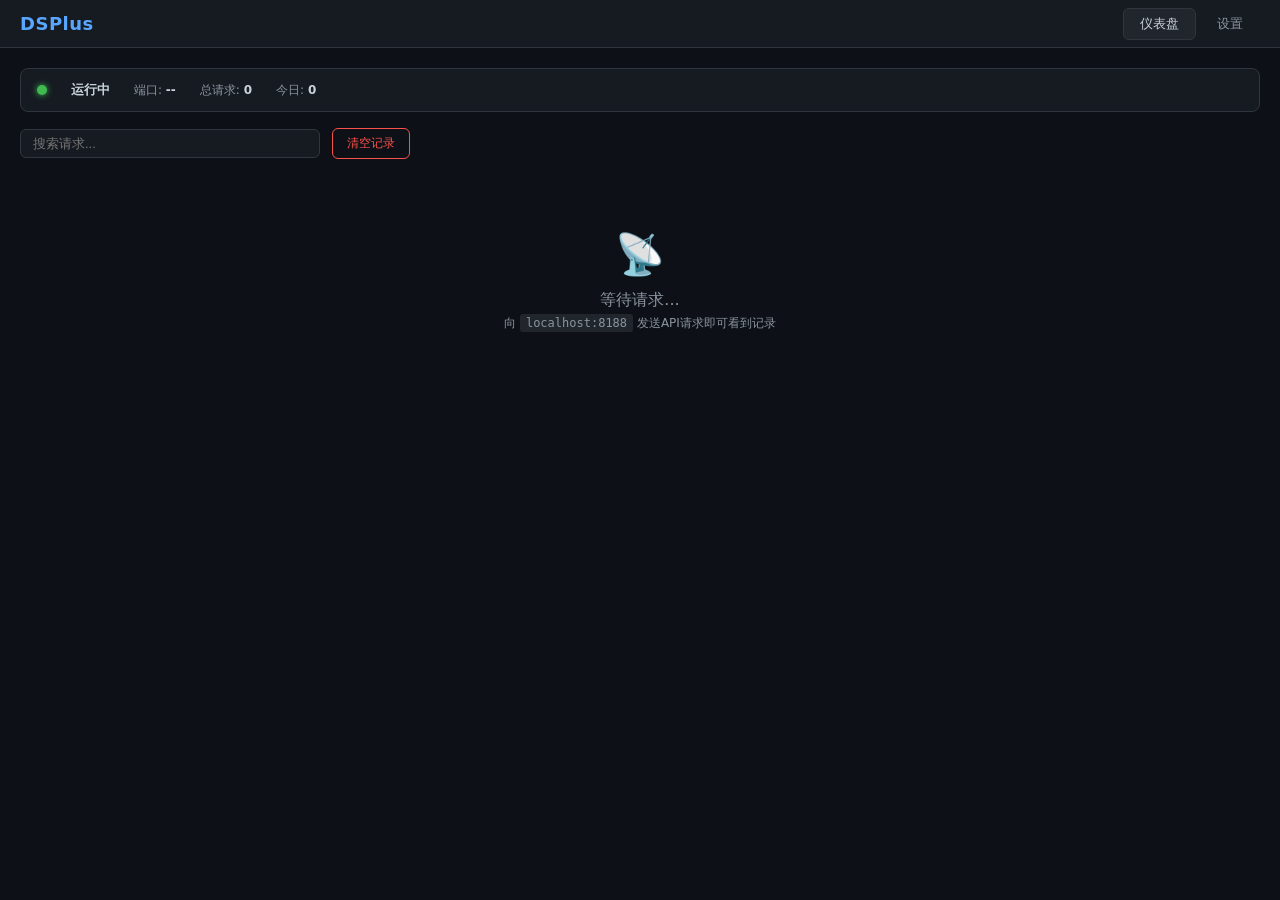
==== web/index.html @ 64128a4c "0.1" ====
<!DOCTYPE html>
<html lang="zh-CN">
<head>
<meta charset="UTF-8">
<meta name="viewport" content="width=device-width, initial-scale=1.0">
<title>DSPlus - DeepSeek V4 Proxy</title>
<style>
*, *::before, *::after { box-sizing: border-box; margin: 0; padding: 0; }
:root {
  --bg: #0d1117; --bg2: #161b22; --bg3: #21262d; --border: #30363d;
  --text: #c9d1d9; --text2: #8b949e; --green: #3fb950; --red: #f85149;
  --blue: #58a6ff; --yellow: #d2991d; --purple: #a371f7; --orange: #db6d28;
}
body { font-family: 'Segoe UI', system-ui, -apple-system, sans-serif; background: var(--bg); color: var(--text); height: 100vh; display: flex; flex-direction: column; overflow: hidden; }
header { background: var(--bg2); border-bottom: 1px solid var(--border); padding: 0 20px; height: 48px; display: flex; align-items: center; justify-content: space-between; flex-shrink: 0; }
header h1 { font-size: 18px; font-weight: 600; color: var(--blue); letter-spacing: 0.5px; }
nav { display: flex; gap: 4px; }
nav button { background: none; border: 1px solid transparent; color: var(--text2); padding: 6px 16px; border-radius: 6px; cursor: pointer; font-size: 13px; transition: all 0.15s; }
nav button:hover { color: var(--text); background: var(--bg3); }
nav button.active { color: var(--text); background: var(--bg3); border-color: var(--border); }
main { flex: 1; overflow: auto; }
.page { display: none; padding: 20px; }
.page.active { display: block; }

.status-bar { display: flex; gap: 24px; align-items: center; padding: 12px 16px; background: var(--bg2); border: 1px solid var(--border); border-radius: 8px; margin-bottom: 16px; flex-wrap: wrap; }
.status-indicator { width: 10px; height: 10px; border-radius: 50%; background: var(--green); box-shadow: 0 0 6px var(--green); flex-shrink: 0; }
.status-indicator.off { background: var(--red); box-shadow: 0 0 6px var(--red); }
.status-text { font-weight: 600; font-size: 13px; }
.stat { color: var(--text2); font-size: 12px; }
.stat span { color: var(--text); font-weight: 600; }

.toolbar { display: flex; gap: 12px; align-items: center; margin-bottom: 12px; }
.toolbar input { flex: 1; max-width: 300px; padding: 6px 12px; background: var(--bg2); border: 1px solid var(--border); border-radius: 6px; color: var(--text); font-size: 13px; outline: none; }
.toolbar input:focus { border-color: var(--blue); }
.toolbar button { padding: 6px 14px; background: var(--bg3); border: 1px solid var(--border); border-radius: 6px; color: var(--text); cursor: pointer; font-size: 12px; }
.toolbar button:hover { background: var(--border); }
.toolbar button.danger { color: var(--red); border-color: var(--red); background: transparent; }
.toolbar button.danger:hover { background: rgba(248,81,73,0.1); }

.log-table { width: 100%; border-collapse: collapse; font-size: 12px; background: var(--bg2); border: 1px solid var(--border); border-radius: 8px; overflow: hidden; }
.log-table th { text-align: left; padding: 10px 12px; background: var(--bg3); color: var(--text2); font-weight: 500; font-size: 11px; text-transform: uppercase; letter-spacing: 0.5px; border-bottom: 1px solid var(--border); position: sticky; top: 0; }
.log-table td { padding: 8px 12px; border-bottom: 1px solid var(--border); }
.log-table tbody tr { cursor: pointer; transition: background 0.1s; }
.log-table tbody tr:hover { background: var(--bg3); }
.log-table tbody tr.expanded { background: var(--bg3); }

.badge { display: inline-block; padding: 2px 8px; border-radius: 10px; font-size: 11px; font-weight: 500; }
.badge-yes { background: rgba(63,185,80,0.15); color: var(--green); }
.badge-no { background: rgba(139,148,158,0.15); color: var(--text2); }
.badge-openai { background: rgba(88,166,255,0.15); color: var(--blue); }
.badge-anthropic { background: rgba(163,113,247,0.15); color: var(--purple); }
.badge-unknown { background: rgba(139,148,158,0.15); color: var(--text2); }
.status-200 { color: var(--green); }
.status-400, .status-500, .status-502 { color: var(--red); }
.latency { font-variant-numeric: tabular-nums; color: var(--yellow); }

.detail-panel { margin-top: 12px; background: var(--bg2); border: 1px solid var(--border); border-radius: 8px; overflow: hidden; display: none; }
.detail-panel.visible { display: block; }
.detail-header { padding: 10px 16px; background: var(--bg3); display: flex; justify-content: space-between; align-items: center; border-bottom: 1px solid var(--border); }
.detail-header span { font-size: 13px; font-weight: 600; }
.detail-header button { background: none; border: none; color: var(--text2); cursor: pointer; font-size: 16px; padding: 0 4px; }
.detail-section { padding: 12px 16px; border-bottom: 1px solid var(--border); position: relative; }
.detail-section:last-child { border-bottom: none; }
.detail-section .copy-btn { position: absolute; top: 10px; right: 14px; padding: 3px 10px; background: var(--bg3); border: 1px solid var(--border); border-radius: 4px; color: var(--text2); cursor: pointer; font-size: 11px; transition: all 0.15s; }
.detail-section .copy-btn:hover { color: var(--text); border-color: var(--blue); }
.detail-section .copy-btn.copied { color: var(--green); border-color: var(--green); }
.detail-label { font-size: 11px; color: var(--text2); text-transform: uppercase; letter-spacing: 0.5px; margin-bottom: 6px; cursor: pointer; user-select: none; }
.detail-label:hover { color: var(--text); }
.detail-label .arrow { display: inline-block; margin-right: 4px; transition: transform 0.15s; font-size: 10px; }
.detail-label .arrow.collapsed { transform: rotate(-90deg); }
.detail-section.collapsed .detail-content { display: none; }
.detail-section.collapsed .copy-btn { display: none; }
.detail-section.collapsed .detail-label { margin-bottom: 0; }
.detail-content { background: var(--bg); border: 1px solid var(--border); border-radius: 6px; padding: 12px; font-family: 'Cascadia Code', 'Fira Code', 'Consolas', monospace; font-size: 12px; line-height: 1.5; white-space: pre-wrap; word-break: break-all; overflow: auto; color: var(--text); }

.empty-state { text-align: center; padding: 60px 20px; color: var(--text2); }
.empty-state .icon { font-size: 40px; margin-bottom: 12px; }

.settings-form { max-width: 560px; }
.form-group { margin-bottom: 20px; }
.form-group label { display: block; font-size: 13px; font-weight: 500; margin-bottom: 6px; color: var(--text); }
.form-group input[type="text"], .form-group input[type="number"] { width: 100%; padding: 8px 12px; background: var(--bg2); border: 1px solid var(--border); border-radius: 6px; color: var(--text); font-size: 13px; outline: none; }
.form-group input:focus { border-color: var(--blue); }
.form-group .hint { font-size: 11px; color: var(--text2); margin-top: 4px; }
.form-group input[type="password"] { width: 100%; padding: 8px 12px; background: var(--bg2); border: 1px solid var(--border); border-radius: 6px; color: var(--text); font-size: 13px; outline: none; }
.form-group select { width: 100%; padding: 8px 12px; background: var(--bg2); border: 1px solid var(--border); border-radius: 6px; color: var(--text); font-size: 13px; outline: none; cursor: pointer; }
.form-group select:focus { border-color: var(--blue); }
.toggle-row { display: flex; justify-content: space-between; align-items: center; padding: 12px 0; border-bottom: 1px solid var(--border); }
.toggle-row:last-child { border-bottom: none; }
.toggle-label { font-size: 13px; }
.toggle-desc { font-size: 11px; color: var(--text2); margin-top: 2px; }
.toggle { position: relative; width: 44px; height: 24px; flex-shrink: 0; }
.toggle input { display: none; }
.toggle .slider { position: absolute; inset: 0; background: var(--border); border-radius: 12px; cursor: pointer; transition: background 0.2s; }
.toggle .slider::before { content: ''; position: absolute; width: 18px; height: 18px; left: 3px; top: 3px; background: white; border-radius: 50%; transition: transform 0.2s; }
.toggle input:checked + .slider { background: var(--green); }
.toggle input:checked + .slider::before { transform: translateX(20px); }
.btn-primary { padding: 8px 20px; background: var(--green); color: #000; border: none; border-radius: 6px; font-size: 13px; font-weight: 600; cursor: pointer; }
.btn-primary:hover { opacity: 0.9; }
.btn-secondary { padding: 8px 20px; background: var(--bg3); color: var(--text); border: 1px solid var(--border); border-radius: 6px; font-size: 13px; cursor: pointer; margin-left: 8px; }
.btn-secondary:hover { background: var(--border); }
.toast { position: fixed; bottom: 20px; right: 20px; padding: 10px 20px; background: var(--green); color: #000; border-radius: 8px; font-size: 13px; font-weight: 500; opacity: 0; transform: translateY(10px); transition: all 0.3s; pointer-events: none; z-index: 100; }
.toast.show { opacity: 1; transform: translateY(0); }
.toast.error { background: var(--red); color: #fff; }

.tokens-col { text-align: right; font-variant-numeric: tabular-nums; }
.tokens-new { color: var(--blue); }
.tokens-low { color: var(--text2); }
.tokens-mid { color: var(--yellow); }
.tokens-high { color: var(--green); }
.tooltip-wrap { position: relative; cursor: help; }
.tooltip-wrap .tt { visibility: hidden; opacity: 0; position: absolute; bottom: calc(100% + 4px); left: 50%; transform: translateX(-50%); background: var(--bg3); color: var(--text); padding: 6px 10px; border-radius: 6px; font-size: 11px; white-space: nowrap; z-index: 10; pointer-events: none; border: 1px solid var(--border); transition: opacity 0.15s; max-width: 320px; overflow: hidden; text-overflow: ellipsis; }
.tooltip-wrap:hover .tt { visibility: visible; opacity: 1; }
</style>
</head>
<body>

<header>
  <h1>DSPlus</h1>
  <nav>
    <button class="active" data-page="dashboard">仪表盘</button>
    <button data-page="settings">设置</button>
  </nav>
</header>

<main>
  <section id="dashboard" class="page active">
    <div class="status-bar" id="statusBar">
      <div class="status-indicator" id="statusDot"></div>
      <span class="status-text" id="statusText">运行中</span>
      <span class="stat">端口: <span id="statPort">--</span></span>
      <span class="stat">总请求: <span id="statTotal">0</span></span>
      <span class="stat">今日: <span id="statToday">0</span></span>
    </div>

    <div class="toolbar">
      <input type="text" id="searchInput" placeholder="搜索请求...">
      <button id="btnClear" class="danger">清空记录</button>
    </div>

    <div id="logContainer">
      <div class="empty-state" id="emptyState">
        <div class="icon">📡</div>
        <p>等待请求...</p>
        <p style="font-size:12px;margin-top:4px">向 <code style="background:var(--bg3);padding:2px 6px;border-radius:3px">localhost:<span id="emptyPort">8188</span></code> 发送API请求即可看到记录</p>
      </div>
      <table class="log-table" id="logTable" style="display:none">
        <thead>
          <tr>
            <th style="width:75px">时间</th>
            <th style="width:65px">格式</th>
            <th style="width:50px">重组</th>
            <th style="width:45px">状态</th>
            <th style="width:58px">延迟</th>
            <th style="width:55px">Tokens</th>
            <th style="width:48px">缓存</th>
            <th>端点</th>
          </tr>
        </thead>
        <tbody id="logBody"></tbody>
      </table>
    </div>

    <div class="detail-panel" id="detailPanel">
      <div class="detail-header">
        <span>请求详情 #<span id="detailId">--</span></span>
        <button onclick="closeDetail()">✕</button>
      </div>
      <div id="detailContent"></div>
    </div>
  </section>

  <section id="settings" class="page">
    <div class="settings-form">
      <div class="form-group">
        <label>DeepSeek API Key</label>
        <input type="password" id="cfgAPIKey" placeholder="sk-...">
        <div class="hint">API Key 仅存储在本地 config.json 中</div>
      </div>
      <div class="form-group">
        <label>监听端口</label>
        <input type="number" id="cfgPort" min="1" max="65535" value="8188">
        <div class="hint">修改端口后需要重启服务生效</div>
      </div>
      <div class="form-group">
        <label>OpenAI 上游地址</label>
        <input type="text" id="cfgOpenAIUpstream" value="https://api.deepseek.com">
      </div>
      <div class="form-group">
        <label>Anthropic 上游地址</label>
        <input type="text" id="cfgAnthropicUpstream" value="https://api.deepseek.com/anthropic">
      </div>

      <div class="form-group">
        <label>思考模式</label>
        <select id="cfgThinkingMode">
          <option value="">不设置（由客户端决定）</option>
          <option value="disabled">强制关闭思考</option>
          <option value="enabled">强制启动思考</option>
        </select>
        <div class="hint">选择后强制覆盖请求中的 thinking 参数</div>
      </div>
      <div class="form-group" id="effortGroup" style="display:none">
        <label>思考强度</label>
        <select id="cfgReasoningEffort">
          <option value="high">high（标准推理）</option>
          <option value="max">max（最强推理）</option>
        </select>
        <div class="hint">仅在"强制启动思考"时生效</div>
      </div>

      <div class="form-group">
        <label>System Prompt 拼接位置</label>
        <select id="cfgPlacement">
          <option value="first">第一条用户消息后</option>
          <option value="last">最后一条用户消息后</option>
          <option value="none">不修改（保留原样）</option>
        </select>
        <div class="hint">多轮对话时，选择"最后一条"会将 system prompt 跟随最新消息（但会破坏缓存命中）</div>
      </div>

      <div class="form-group">
        <label>额外 Prompt 注入（最高准则）</label>
        <select id="cfgExtraPlacement">
          <option value="none">不添加</option>
          <option value="first">注入到第一条用户消息后</option>
          <option value="last">注入到最后一条用户消息后</option>
        </select>
        <div class="hint">选择注入位置后，下方文本框内填写具体指令内容</div>
      </div>

      <div class="form-group" id="extraPromptGroup" style="display:none">
        <textarea id="cfgExtraPrompt" rows="6" style="width:100%;padding:8px 12px;background:var(--bg2);border:1px solid var(--border);border-radius:6px;color:var(--text);font-size:13px;outline:none;resize:vertical;font-family:inherit" placeholder="此处填写额外的最高优先级指令...&#10;将拼接到 System Prompt 之后，作为最高准则执行"></textarea>
      </div>

      <div class="toggle-row">
        <div>
          <div class="toggle-label">详细记录</div>
          <div class="toggle-desc">完整记录请求/响应内容（可能包含敏感数据）</div>
        </div>
        <label class="toggle">
          <input type="checkbox" id="cfgVerbose">
          <span class="slider"></span>
        </label>
      </div>
      <div class="toggle-row">
        <div>
          <div class="toggle-label">启动时打开GUI</div>
        </div>
        <label class="toggle">
          <input type="checkbox" id="cfgAutoGUI" checked>
          <span class="slider"></span>
        </label>
      </div>

      <div style="margin-top:24px">
        <button class="btn-primary" onclick="saveSettings()">保存配置</button>
        <button class="btn-secondary" onclick="resetSettings()">恢复默认</button>
      </div>
    </div>
  </section>
</main>

<div class="toast" id="toast"></div>

<script>
let currentDetailId = null;
let ws = null;
let logs = [];

function $(id) { return document.getElementById(id); }

function init() {
  document.querySelectorAll('nav button').forEach(btn => {
    btn.addEventListener('click', () => {
      document.querySelectorAll('nav button').forEach(b => b.classList.remove('active'));
      btn.classList.add('active');
      document.querySelectorAll('.page').forEach(p => p.classList.remove('active'));
      const pageId = btn.dataset.page;
      $(pageId).classList.add('active');
      if (pageId === 'settings') loadSettings();
    });
  });

  $('btnClear').addEventListener('click', clearLogs);
  $('searchInput').addEventListener('input', renderLogs);
  $('cfgThinkingMode').addEventListener('change', () => {
    $('effortGroup').style.display = $('cfgThinkingMode').value === 'enabled' ? '' : 'none';
  });
  $('cfgExtraPlacement').addEventListener('change', () => {
    $('extraPromptGroup').style.display = $('cfgExtraPlacement').value === 'none' ? 'none' : '';
  });
  connectWS();
  loadStatus();
}

async function loadStatus() {
  try {
    const r = await fetch('/api/status');
    const s = await r.json();
    $('statPort').textContent = s.port;
    $('statTotal').textContent = s.total;
    $('statToday').textContent = s.today;
    $('emptyPort').textContent = s.port;
  } catch(e) {}
}

async function loadLogs() {
  try {
    const r = await fetch('/api/logs?limit=200');
    const data = await r.json();
    logs = data.entries || [];
    renderLogs();
    $('statTotal').textContent = data.total;
    loadStatus();
  } catch(e) {}
}

function renderLogs() {
  const query = $('searchInput').value.toLowerCase();
  const filtered = logs.filter(e => {
    if (!query) return true;
    return (e.path||'').toLowerCase().includes(query) ||
           (e.format||'').toLowerCase().includes(query) ||
           String(e.status_code).includes(query);
  });

  const body = $('logBody');
  body.innerHTML = '';

  if (filtered.length === 0) {
    if (logs.length === 0) {
      $('logTable').style.display = 'none';
      $('emptyState').style.display = '';
    } else {
      $('logTable').style.display = '';
      $('emptyState').style.display = 'none';
      body.innerHTML = '<tr><td colspan="8" style="text-align:center;color:var(--text2);padding:20px">无匹配记录</td></tr>';
    }
    return;
  }

  $('logTable').style.display = '';
  $('emptyState').style.display = 'none';

  filtered.forEach(e => {
    const time = new Date(e.time).toLocaleTimeString('zh-CN', {hour:'2-digit',minute:'2-digit',second:'2-digit'});
    const fmtBadge = e.format === 'anthropic' ? '<span class="badge badge-anthropic">anthropic</span>' :
                     e.format === 'openai' ? '<span class="badge badge-openai">OpenAI</span>' :
                     '<span class="badge badge-unknown">' + (e.format||'?') + '</span>';
    const tfBadge = e.transformed ? '<span class="badge badge-yes">是</span>' : '<span class="badge badge-no">否</span>';
    const scClass = e.status_code >= 400 ? 'status-400' : e.status_code >= 200 && e.status_code < 300 ? 'status-200' : '';
    const latencyStr = e.latency_ms >= 1000 ? (e.latency_ms/1000).toFixed(1)+'s' : e.latency_ms+'ms';

    let tokensHtml = '<td class="tokens-col" style="color:var(--text2)">--</td>';
    let cacheHtml = '<td class="tokens-col" style="color:var(--text2)">--</td>';

    if (e.token_usage && e.token_usage.total > 0) {
      const u = e.token_usage;
      const tips = `输入: ${u.prompt} | 输出: ${u.completion} | 命中: ${u.cache_hit} | 未命中: ${u.cache_miss}`;
      tokensHtml = `<td class="tokens-col"><span class="tooltip-wrap">${u.total}<span class="tt">${tips}</span></span></td>`;

      const promptTotal = u.cache_hit + u.cache_miss;
      if (u.cache_hit === 0 && promptTotal > 0) {
        cacheHtml = `<td class="tokens-col"><span class="tokens-new tooltip-wrap">new<span class="tt">无缓存命中（全新上下文）</span></span></td>`;
      } else if (promptTotal > 0) {
        const pct = u.cache_hit / promptTotal * 100;
        const cls = pct >= 75 ? 'tokens-high' : pct >= 35 ? 'tokens-mid' : 'tokens-low';
        cacheHtml = `<td class="tokens-col"><span class="tooltip-wrap ${cls}">${pct.toFixed(0)}%<span class="tt">命中: ${u.cache_hit} | 未命中: ${u.cache_miss}</span></span></td>`;
      } else {
        cacheHtml = `<td class="tokens-col"><span class="tokens-new tooltip-wrap">new<span class="tt">无缓存（新的上下文）</span></span></td>`;
      }
    }

    const row = document.createElement('tr');
    row.innerHTML = `
      <td>${time}</td>
      <td>${fmtBadge}</td>
      <td>${tfBadge}</td>
      <td class="${scClass}">${e.status_code}</td>
      <td class="latency">${latencyStr}</td>
      ${tokensHtml}
      ${cacheHtml}
      <td style="color:var(--text2)">${e.method||'POST'} ${e.path||''}</td>
    `;
    row.addEventListener('click', () => showDetail(e.id));
    if (e.id === currentDetailId) row.classList.add('expanded');
    body.appendChild(row);
  });
}

async function showDetail(id) {
  currentDetailId = id;
  renderLogs();

  try {
    const r = await fetch('/api/logs/' + id);
    const e = await r.json();

    $('detailId').textContent = id;
    const panel = $('detailPanel');
    const content = $('detailContent');
    content.innerHTML = '';

    const time = new Date(e.time).toLocaleString('zh-CN');
    let info = `
      时间: ${time}
      格式: ${e.format}
      方法: ${e.method} ${e.path}
      状态码: ${e.status_code}
      延迟: ${e.latency_ms}ms
      是否重组: ${e.transformed ? '是' : '否'}
      包含System Prompt: ${e.has_system_prompt ? '是' : '否'}`;
    addDetailSection(content, '基本信息', info.trim());

    if (e.response_headers && Object.keys(e.response_headers).length > 0) {
      const hdrText = Object.entries(e.response_headers).map(([k,v]) => `${k}: ${v}`).join('\n');
      addDetailSection(content, '响应头', hdrText);
    }

    if (e.original_body) {
      addDetailSection(content, '原始请求体', tryPretty(e.original_body));
    }
    if (e.transformed_body) {
      addDetailSection(content, '重组后请求体', tryPretty(e.transformed_body));
    }
    if (e.response_body) {
      addDetailSection(content, 'API响应体', tryPretty(e.response_body));
    }

    if (!e.original_body && !e.transformed_body && !e.response_body) {
      addDetailSection(content, '提示', '开启"详细记录"模式以查看完整请求/响应内容。');
    }

    panel.classList.add('visible');
    panel.scrollIntoView({behavior: 'smooth'});
  } catch(err) {
    console.error(err);
  }
}

function addDetailSection(container, label, body) {
  const div = document.createElement('div');
  div.className = 'detail-section';
  const id = 'detail-' + Date.now() + '-' + Math.random().toString(36).slice(2,6);
  div.innerHTML =
    '<div class="detail-label" onclick="this.parentElement.classList.toggle(\'collapsed\');this.querySelector(\'.arrow\').classList.toggle(\'collapsed\')">' +
    '<span class="arrow">&#9662;</span>' + label +
    '</div>' +
    '<button class="copy-btn" onclick="copySection(\'' + id + '\')">复制</button>' +
    '<div class="detail-content" id="' + id + '">' + escapeHtml(body) + '</div>';
  container.appendChild(div);
}

function copySection(id) {
  const el = document.getElementById(id);
  if (!el) return;
  const btn = el.parentElement.querySelector('.copy-btn');
  navigator.clipboard.writeText(el.textContent).then(() => {
    btn.textContent = '已复制';
    btn.classList.add('copied');
    setTimeout(() => {
      btn.textContent = '复制';
      btn.classList.remove('copied');
    }, 1500);
  }).catch(() => {
    btn.textContent = '失败';
    setTimeout(() => { btn.textContent = '复制'; }, 1500);
  });
}

function tryPretty(str) {
  try {
    return JSON.stringify(JSON.parse(str), null, 2);
  } catch(e) {
    return str;
  }
}

function closeDetail() {
  currentDetailId = null;
  $('detailPanel').classList.remove('visible');
  renderLogs();
}

function escapeHtml(s) {
  return s.replace(/&/g,'&amp;').replace(/</g,'&lt;').replace(/>/g,'&gt;');
}

function connectWS() {
  const proto = location.protocol === 'https:' ? 'wss:' : 'ws:';
  ws = new WebSocket(proto + '//' + location.host + '/ws');

  ws.onmessage = (e) => {
    try {
      const entry = JSON.parse(e.data);
      const idx = logs.findIndex(l => l.id === entry.id);
      if (idx >= 0) {
        logs[idx] = entry;
      } else {
        logs.unshift(entry);
      }
      if (logs.length > 200) logs.length = 200;
      renderLogs();
      loadStatus();

      if (entry.id === currentDetailId) {
        showDetail(entry.id);
      }
    } catch(ex) {}
  };

  ws.onclose = () => setTimeout(connectWS, 2000);
  ws.onerror = () => ws.close();
}

async function clearLogs() {
  try {
    await fetch('/api/logs', { method: 'DELETE' });
  } catch(e) {}
  logs = [];
  closeDetail();
  renderLogs();
  loadStatus();
}

async function loadSettings() {
  try {
    const r = await fetch('/api/config');
    const cfg = await r.json();
    $('cfgAPIKey').value = cfg.api_key || '';
    $('cfgPort').value = cfg.port || 8188;
    $('cfgOpenAIUpstream').value = cfg.openai_upstream || 'https://api.deepseek.com';
    $('cfgAnthropicUpstream').value = cfg.anthropic_upstream || 'https://api.deepseek.com/anthropic';
    $('cfgVerbose').checked = cfg.verbose_logging || false;
    $('cfgAutoGUI').checked = cfg.auto_open_gui !== false;
    $('cfgThinkingMode').value = cfg.thinking_mode || '';
    $('cfgReasoningEffort').value = cfg.reasoning_effort || 'high';
    $('cfgPlacement').value = cfg.system_prompt_placement || 'first';
    $('cfgExtraPlacement').value = cfg.extra_prompt_placement || 'none';
    $('cfgExtraPrompt').value = cfg.extra_prompt || '';
    $('extraPromptGroup').style.display = (cfg.extra_prompt_placement && cfg.extra_prompt_placement !== 'none') ? '' : 'none';
    $('effortGroup').style.display = cfg.thinking_mode === 'enabled' ? '' : 'none';
  } catch(e) {
    showToast('加载配置失败', true);
  }
}

async function saveSettings() {
  const payload = {
    api_key: $('cfgAPIKey').value,
    port: parseInt($('cfgPort').value) || 8188,
    openai_upstream: $('cfgOpenAIUpstream').value,
    anthropic_upstream: $('cfgAnthropicUpstream').value,
    verbose_logging: $('cfgVerbose').checked,
    auto_open_gui: $('cfgAutoGUI').checked,
    thinking_mode: $('cfgThinkingMode').value,
    reasoning_effort: $('cfgReasoningEffort').value,
    system_prompt_placement: $('cfgPlacement').value,
    extra_prompt_placement: $('cfgExtraPlacement').value,
    extra_prompt: $('cfgExtraPrompt').value,
  };

  try {
    const r = await fetch('/api/config', {
      method: 'POST',
      headers: {'Content-Type': 'application/json'},
      body: JSON.stringify(payload)
    });
    const resp = await r.json();
    if (resp.status === 'saved') {
      showToast('配置已保存');
    } else {
      showToast('配置未变更', true);
    }
  } catch(e) {
    showToast('保存失败', true);
  }
}

function resetSettings() {
  $('cfgAPIKey').value = '';
  $('cfgPort').value = 8188;
  $('cfgOpenAIUpstream').value = 'https://api.deepseek.com';
  $('cfgAnthropicUpstream').value = 'https://api.deepseek.com/anthropic';
  $('cfgVerbose').checked = false;
  $('cfgAutoGUI').checked = true;
  $('cfgThinkingMode').value = '';
  $('cfgReasoningEffort').value = 'high';
  $('cfgPlacement').value = 'first';
  $('cfgExtraPlacement').value = 'none';
  $('cfgExtraPrompt').value = '';
  $('effortGroup').style.display = 'none';
  $('extraPromptGroup').style.display = 'none';
}

function showToast(msg, isError) {
  const t = $('toast');
  t.textContent = msg;
  t.className = 'toast ' + (isError ? 'error' : '') + ' show';
  setTimeout(() => t.classList.remove('show'), 2500);
}

loadLogs();
setInterval(loadStatus, 5000);
init();
</script>
</body>
</html>
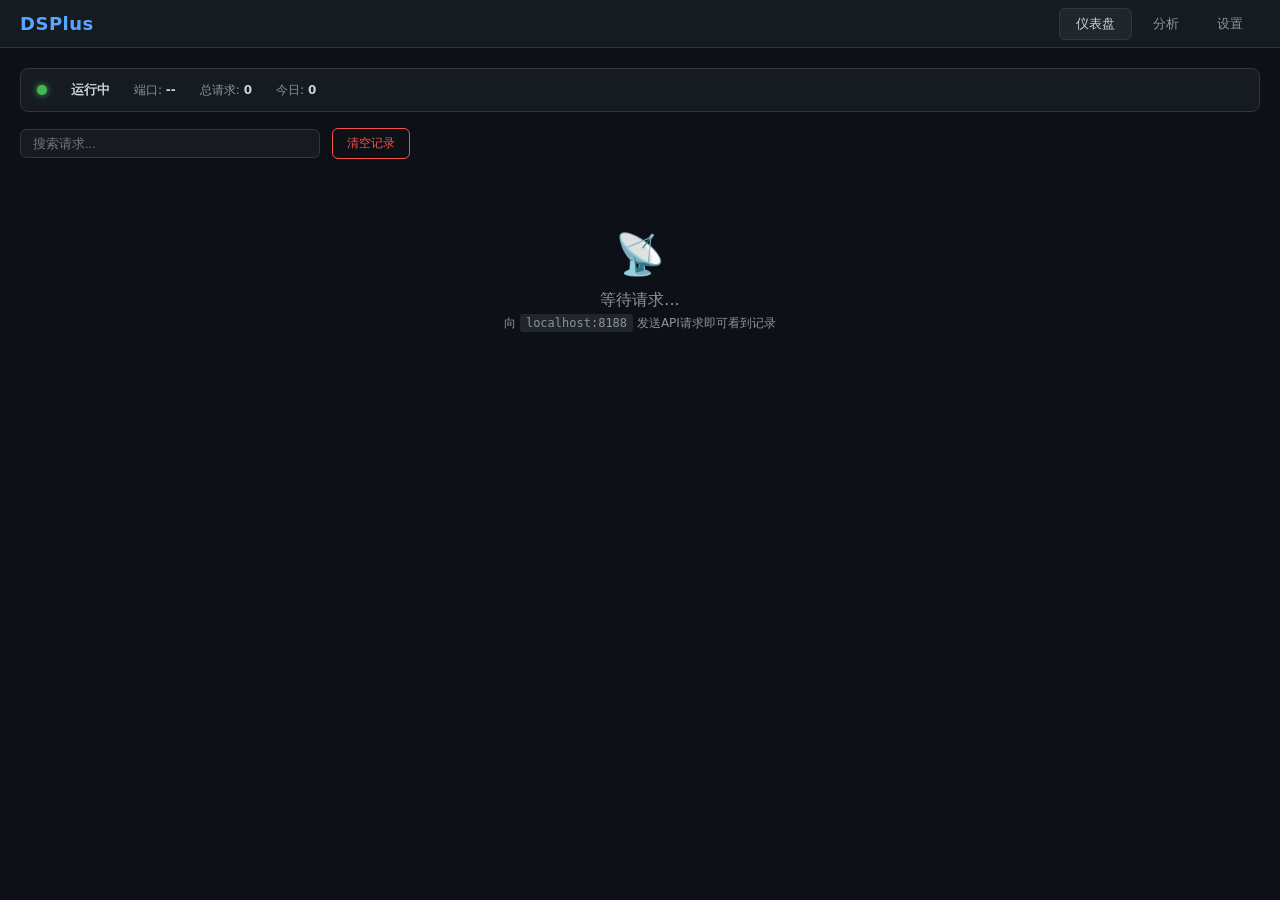
==== commit a64e2c38: "feat: add analysis service with history persistence, REST API endpoints, and web dashboard interface" ====
--- a/web/index.html
+++ b/web/index.html
@@ -6,6 +6,25 @@
 <title>DSPlus - DeepSeek V4 Proxy</title>
 <style>
 *, *::before, *::after { box-sizing: border-box; margin: 0; padding: 0; }
+/* 全局深色主题滚动条 */
+::-webkit-scrollbar {
+  width: 8px;
+  height: 8px;
+}
+::-webkit-scrollbar-track {
+  background: var(--bg);
+}
+::-webkit-scrollbar-thumb {
+  background: var(--bg3);
+  border-radius: 4px;
+}
+::-webkit-scrollbar-thumb:hover {
+  background: var(--border);
+}
+html {
+  scrollbar-color: var(--bg3) var(--bg);
+  scrollbar-width: thin;
+}
 :root {
   --bg: #0d1117; --bg2: #161b22; --bg3: #21262d; --border: #30363d;
   --text: #c9d1d9; --text2: #8b949e; --green: #3fb950; --red: #f85149;
@@ -50,6 +69,9 @@
 .badge-openai { background: rgba(88,166,255,0.15); color: var(--blue); }
 .badge-anthropic { background: rgba(163,113,247,0.15); color: var(--purple); }
 .badge-unknown { background: rgba(139,148,158,0.15); color: var(--text2); }
+.badge-antiloop-analyzer { background: rgba(219,109,40,0.18); color: var(--orange); }
+.badge-antiloop-retry { background: rgba(63,185,80,0.18); color: var(--green); }
+.badge-debug { background: rgba(219,109,40,0.25); color: var(--orange); }
 .status-200 { color: var(--green); }
 .status-400, .status-500, .status-502 { color: var(--red); }
 .latency { font-variant-numeric: tabular-nums; color: var(--yellow); }
@@ -99,9 +121,15 @@
 .btn-primary:hover { opacity: 0.9; }
 .btn-secondary { padding: 8px 20px; background: var(--bg3); color: var(--text); border: 1px solid var(--border); border-radius: 6px; font-size: 13px; cursor: pointer; margin-left: 8px; }
 .btn-secondary:hover { background: var(--border); }
+.btn-danger { padding: 8px 16px; background: var(--red); color: #fff; border: none; border-radius: 6px; font-size: 13px; font-weight: 600; cursor: pointer; transition: opacity 0.2s; }
+.btn-danger:hover { opacity: 0.9; }
 .toast { position: fixed; bottom: 20px; right: 20px; padding: 10px 20px; background: var(--green); color: #000; border-radius: 8px; font-size: 13px; font-weight: 500; opacity: 0; transform: translateY(10px); transition: all 0.3s; pointer-events: none; z-index: 100; }
 .toast.show { opacity: 1; transform: translateY(0); }
 .toast.error { background: var(--red); color: #fff; }
+
+.restart-banner { margin-top: 14px; padding: 12px 14px; background: rgba(210,153,29,0.12); border: 1px solid rgba(210,153,29,0.45); border-radius: 8px; color: var(--text); font-size: 12px; }
+.restart-banner .restart-title { color: var(--yellow); font-weight: 600; margin-bottom: 4px; }
+.restart-banner .restart-actions { margin-top: 10px; }
 
 .tokens-col { text-align: right; font-variant-numeric: tabular-nums; }
 .tokens-new { color: var(--blue); }
@@ -111,6 +139,65 @@
 .tooltip-wrap { position: relative; cursor: help; }
 .tooltip-wrap .tt { visibility: hidden; opacity: 0; position: absolute; bottom: calc(100% + 4px); left: 50%; transform: translateX(-50%); background: var(--bg3); color: var(--text); padding: 6px 10px; border-radius: 6px; font-size: 11px; white-space: nowrap; z-index: 10; pointer-events: none; border: 1px solid var(--border); transition: opacity 0.15s; max-width: 320px; overflow: hidden; text-overflow: ellipsis; }
 .tooltip-wrap:hover .tt { visibility: visible; opacity: 1; }
+
+/* ── 分析页面双栏结构 ── */
+.analysis-layout { display: flex; height: calc(100vh - 48px); margin: -20px; overflow: hidden; }
+.analysis-sidebar { width: 320px; border-right: 1px solid var(--border); background: var(--bg2); display: flex; flex-direction: column; flex-shrink: 0; height: 100%; }
+.sidebar-header { padding: 12px 16px; border-bottom: 1px solid var(--border); display: flex; justify-content: space-between; align-items: center; }
+.sidebar-header h3 { font-size: 13px; font-weight: 600; color: var(--text); }
+.btn-refresh { background: none; border: none; color: var(--blue); cursor: pointer; font-size: 12px; outline: none; }
+#sessionListContainer { flex: 1; overflow-y: auto; height: 100%; }
+
+.session-item { padding: 12px 16px; border-bottom: 1px solid var(--border); cursor: pointer; transition: background 0.15s; text-align: left; }
+.session-item:hover { background: var(--bg3); }
+.session-item.active { background: var(--bg3); border-left: 3px solid var(--blue); }
+.session-item .session-title { font-size: 12px; font-weight: 600; color: var(--blue); margin-bottom: 4px; display: flex; justify-content: space-between; }
+.session-item .session-meta { font-size: 10px; color: var(--text2); margin-bottom: 6px; }
+.session-item .session-preview { font-size: 11px; color: var(--text2); white-space: nowrap; overflow: hidden; text-overflow: ellipsis; }
+
+.analysis-main { flex: 1; display: flex; flex-direction: column; overflow-y: auto; background: var(--bg); padding: 20px; height: 100%; }
+.analysis-main-empty { flex: 1; display: flex; align-items: center; justify-content: center; background: var(--bg); color: var(--text2); height: 100%; }
+
+/* 摘要卡片 */
+.analysis-summary-card { background: var(--bg2); border: 1px solid var(--border); border-radius: 8px; padding: 16px; margin-bottom: 20px; text-align: left; }
+.summary-top { display: flex; justify-content: space-between; align-items: center; margin-bottom: 12px; }
+.summary-top h4 { font-size: 14px; font-weight: 600; color: var(--text); }
+.summary-stats { display: flex; gap: 16px; flex-wrap: wrap; margin-bottom: 12px; font-size: 12px; }
+.stat-item { color: var(--text2); }
+.stat-item span { color: var(--text); font-weight: 600; }
+.summary-desc-wrapper { font-size: 12px; line-height: 1.6; border-top: 1px dashed var(--border); padding-top: 10px; }
+.summary-text-collapsed { display: -webkit-box; -webkit-line-clamp: 2; -webkit-box-orient: vertical; overflow: hidden; text-overflow: ellipsis; color: var(--text2); }
+.summary-text-full { color: var(--text); }
+.btn-link { background: none; border: none; color: var(--blue); cursor: pointer; font-size: 11px; margin-top: 4px; padding: 0; outline: none; }
+.btn-sm { padding: 4px 10px; font-size: 11px; }
+
+/* 聊天气泡时间线 */
+.chat-timeline { display: flex; flex-direction: column; gap: 16px; }
+.chat-bubble { max-width: 85%; padding: 14px 18px; border-radius: 12px; line-height: 1.6; font-size: 13px; position: relative; text-align: left; }
+.chat-bubble.user { background: var(--bg2); border: 1px solid var(--border); align-self: flex-end; color: var(--text); border-bottom-right-radius: 2px; }
+.chat-bubble.assistant { background: rgba(88,166,255,0.04); border: 1px solid rgba(88,166,255,0.2); align-self: flex-start; color: var(--text); border-bottom-left-radius: 2px; }
+
+.bubble-meta { font-size: 10px; color: var(--text2); margin-bottom: 6px; display: flex; justify-content: space-between; align-items: center; }
+.jump-raw-btn { color: var(--blue); cursor: pointer; font-size: 10px; text-decoration: underline; margin-left: 8px; font-weight: normal; }
+.jump-raw-btn:hover { color: #8bc3fa; }
+
+/* 深度思考折叠条 */
+.reasoning-toggle { background: var(--bg3); border: 1px solid var(--border); border-radius: 6px; padding: 8px 12px; font-size: 12px; color: var(--text2); cursor: pointer; display: flex; justify-content: space-between; align-items: center; margin-bottom: 10px; user-select: none; }
+.reasoning-toggle:hover { color: var(--text); }
+.reasoning-content { background: var(--bg); border: 1px solid var(--border); border-radius: 6px; padding: 12px; font-family: 'Cascadia Code', 'Fira Code', monospace; font-size: 11px; color: var(--text2); white-space: pre-wrap; display: none; margin-bottom: 12px; max-height: 400px; overflow-y: auto; word-break: break-all; }
+.reasoning-content.show { display: block; }
+
+/* 系统干预卡片 */
+.system-notice { width: 100%; max-width: 90%; align-self: center; background: rgba(210,153,29,0.06); border: 1px solid rgba(210,153,29,0.25); border-radius: 8px; padding: 12px 16px; font-size: 12px; color: var(--text); margin: 6px 0; text-align: left; }
+.system-notice.danger { background: rgba(248,81,73,0.06); border-color: rgba(248,81,73,0.25); }
+.system-notice.success { background: rgba(63,185,80,0.06); border-color: rgba(63,185,80,0.25); }
+.system-notice-title { font-weight: 600; margin-bottom: 4px; display: flex; justify-content: space-between; align-items: center; }
+
+/* 次要处理折叠面板 */
+.minor-details { font-size: 11px; color: var(--text2); border: 1px dashed var(--border); border-radius: 4px; padding: 6px 10px; margin-top: 8px; background: rgba(255,255,255,0.01); }
+.minor-toggle { cursor: pointer; user-select: none; display: flex; justify-content: space-between; }
+.minor-content { display: none; margin-top: 6px; padding-top: 6px; border-top: 1px dashed var(--border); font-family: 'Cascadia Code', monospace; font-size: 10px; white-space: pre-wrap; word-break: break-all; }
+.minor-content.show { display: block; }
 </style>
 </head>
 <body>
@@ -119,6 +206,7 @@
   <h1>DSPlus</h1>
   <nav>
     <button class="active" data-page="dashboard">仪表盘</button>
+    <button data-page="analysis">分析</button>
     <button data-page="settings">设置</button>
   </nav>
 </header>
@@ -170,6 +258,60 @@
     </div>
   </section>
 
+  <section id="analysis" class="page">
+    <div class="analysis-layout">
+      <!-- 左栏：请求列表 -->
+      <div class="analysis-sidebar">
+        <div class="sidebar-header">
+          <h3>请求历史</h3>
+          <button class="btn-refresh" onclick="loadAnalysisSessions()">刷新</button>
+        </div>
+        <div id="sessionListContainer">
+          <div class="empty-state">读取中...</div>
+        </div>
+      </div>
+
+      <!-- 右栏：请求详细 -->
+      <div class="analysis-main" id="analysisMainPanel" style="display:none">
+        <!-- 请求摘要及统计 -->
+        <div class="analysis-summary-card">
+          <div class="summary-top">
+            <h4 id="ansSessionId">请求详情</h4>
+            <button class="btn-primary btn-sm" onclick="exportSessionMarkdown()">导出 Markdown</button>
+          </div>
+          <div class="summary-stats">
+            <span class="stat-item">请求数: <span id="ansRequestCount">--</span></span>
+            <span class="stat-item">Tokens: <span id="ansTokens">--</span></span>
+            <span class="stat-item">缓存命中: <span id="ansCacheRatio">--</span></span>
+            <span class="stat-item">重试: <span id="ansRetries" class="badge badge-antiloop-retry">0</span></span>
+            <span class="stat-item">异常: <span id="ansErrors" class="badge badge-no">0</span></span>
+          </div>
+          
+          <!-- Tools 展开区域 -->
+          <div id="ansToolsWrapper" style="display:none; margin-top: 12px; border-top: 1px dashed var(--border); padding-top: 10px;">
+            <div class="detail-label" onclick="toggleToolsFold()" style="display: flex; align-items: center; gap: 4px; font-size: 11px; color: var(--text2);">
+              <span id="toolsArrow" class="arrow collapsed" style="display: inline-block; margin-right: 4px; transition: transform 0.15s; font-size: 10px;">▼</span>
+              <span>加载的 Tools (点击展开)</span>
+            </div>
+            <div id="ansToolsContent" style="display:none; margin-top: 6px; padding: 8px 12px; background: var(--bg); border: 1px solid var(--border); border-radius: 6px; font-family: 'Cascadia Code', 'Fira Code', monospace; font-size: 11px; white-space: pre-wrap; word-break: break-all;">
+            </div>
+          </div>
+        </div>
+
+        <!-- 对话聊天时间线 -->
+        <div class="chat-timeline" id="chatTimeline"></div>
+      </div>
+
+      <!-- 右栏未选中状态 -->
+      <div class="analysis-main-empty" id="analysisMainEmpty">
+        <div class="empty-state">
+          <div class="icon">💬</div>
+          <p>请在左侧选择一个请求查看详情</p>
+        </div>
+      </div>
+    </div>
+  </section>
+
   <section id="settings" class="page">
     <div class="settings-form">
       <div class="form-group">
@@ -210,6 +352,21 @@
       </div>
 
       <div class="form-group">
+        <label>Max Tokens（输出限制）</label>
+        <select id="cfgMaxTokensMode">
+          <option value="">不修改</option>
+          <option value="5000">5000</option>
+          <option value="32000">32000</option>
+          <option value="custom">自定义</option>
+        </select>
+        <div class="hint">限制模型最大输出 Token 数，防止复杂问题时陷入思考死循环</div>
+      </div>
+      <div class="form-group" id="maxTokensCustomGroup" style="display:none">
+        <label>自定义 Max Tokens 值</label>
+        <input type="number" id="cfgMaxTokensCustom" min="1" max="100000" value="8000">
+      </div>
+
+      <div class="form-group">
         <label>System Prompt 拼接位置</label>
         <select id="cfgPlacement">
           <option value="first">第一条用户消息后</option>
@@ -245,6 +402,77 @@
       </div>
       <div class="toggle-row">
         <div>
+          <div class="toggle-label">允许局域网/WSL 访问</div>
+          <div class="toggle-desc">开启后其他设备或 WSL 可通过 Windows 主机 IP 访问，重启服务后生效</div>
+        </div>
+        <label class="toggle">
+          <input type="checkbox" id="cfgLanAccess">
+          <span class="slider"></span>
+        </label>
+      </div>
+      <div class="toggle-row">
+        <div>
+          <div class="toggle-label">reasoning_content 自动补全</div>
+          <div class="toggle-desc">对含 tool_calls 但缺 reasoning_content 的 assistant 消息自动注入空字符串，避免 DeepSeek V4 抛出 missing reasoning_content 错误</div>
+        </div>
+        <label class="toggle">
+          <input type="checkbox" id="cfgAutoReasoning" checked>
+          <span class="slider"></span>
+        </label>
+      </div>
+      <div class="toggle-row">
+        <div>
+          <div class="toggle-label">防思维循环</div>
+          <div class="toggle-desc">检测到输出被截断（finish_reason=length）时，自动分析思维过程并重试</div>
+        </div>
+        <label class="toggle">
+          <input type="checkbox" id="cfgAntiLoop">
+          <span class="slider"></span>
+        </label>
+      </div>
+      <div id="antiloopSubSettings" style="display:none; padding-left: 28px; border-left: 2px solid var(--border); margin-left: 8px;">
+        <div class="form-group" style="margin-bottom: 14px;">
+          <label style="font-size:12px; color: var(--text2)">重试模型</label>
+          <select id="cfgAntiloopRetryModel">
+            <option value="deepseek-v4-flash">deepseek-v4-flash（快速）</option>
+            <option value="deepseek-v4-pro">deepseek-v4-pro（强力）</option>
+          </select>
+        </div>
+        <div class="form-group" style="margin-bottom: 14px;">
+          <label style="font-size:12px; color: var(--text2)">重试时启用思考</label>
+          <select id="cfgAntiloopRetryThinking">
+            <option value="">不启用（默认）</option>
+            <option value="enabled">启用思考</option>
+            <option value="disabled">禁用思考</option>
+          </select>
+          <div class="hint">默认不启用，重试时直接输出结论</div>
+        </div>
+        <div class="form-group" id="antiloopEffortGroup" style="display:none; margin-bottom: 14px;">
+          <label style="font-size:12px; color: var(--text2)">重试思考强度</label>
+          <select id="cfgAntiloopRetryEffort">
+            <option value="high">high（标准推理）</option>
+            <option value="max">max（最强推理）</option>
+          </select>
+          <div class="hint">仅在"启用思考"时生效</div>
+        </div>
+        <div class="form-group" style="margin-bottom: 14px;">
+          <label style="font-size:12px; color: var(--text2)">检测触发Token数</label>
+          <input type="number" id="cfgAntiloopCheckTokens" min="0" max="100000" value="0" style="width:100%;padding:8px 12px;background:var(--bg2);border:1px solid var(--border);border-radius:6px;color:var(--text);font-size:13px;outline:none">
+          <div class="hint">达到该值后并行分析思维过程。0=关闭，仅依赖输出上限兜底</div>
+        </div>
+      </div>
+      <div class="toggle-row">
+        <div>
+          <div class="toggle-label">Debug 模式</div>
+          <div class="toggle-desc">实时显示 Token 计数、触发状态等调试数据（仪表盘会新增 🐛 标签条目）</div>
+        </div>
+        <label class="toggle">
+          <input type="checkbox" id="cfgDebugMode">
+          <span class="slider"></span>
+        </label>
+      </div>
+      <div class="toggle-row">
+        <div>
           <div class="toggle-label">启动时打开GUI</div>
         </div>
         <label class="toggle">
@@ -253,9 +481,61 @@
         </label>
       </div>
 
+      <div class="toggle-row">
+        <div>
+          <div class="toggle-label">启用会话分析服务</div>
+          <div class="toggle-desc">对代理流量进行高层会话（Session）维度的聚合与分析</div>
+        </div>
+        <label class="toggle">
+          <input type="checkbox" id="cfgAnalysisEnabled" checked>
+          <span class="slider"></span>
+        </label>
+      </div>
+      
+      <div id="analysisSubSettings" style="display:none; padding-left: 28px; border-left: 2px solid var(--border); margin-left: 8px;">
+        <div class="toggle-row">
+          <div>
+            <div class="toggle-label">将分析结果持久化至本地</div>
+            <div class="toggle-desc">将分析的会话以 JSONL 文件形式保存至本地存储</div>
+          </div>
+          <label class="toggle">
+            <input type="checkbox" id="cfgAnalysisPersistence">
+            <span class="slider"></span>
+          </label>
+        </div>
+        <div class="toggle-row" id="analysisRawBodiesRow" style="display:none">
+          <div>
+            <div class="toggle-label">持久化原始请求/响应体 (含隐私敏感信息)</div>
+            <div class="toggle-desc" style="color:var(--orange)">⚠️ 开启后将完整保存会话中所有请求与模型的明文对话内容，请注意商业信息保护</div>
+          </div>
+          <label class="toggle">
+            <input type="checkbox" id="cfgAnalysisPersistRaw">
+            <span class="slider"></span>
+          </label>
+        </div>
+        <div class="form-group" style="margin-top: 14px; margin-bottom: 14px;">
+          <label style="font-size:12px; color: var(--text2)">分析日志保留天数</label>
+          <div style="display:flex; gap:10px; align-items:center;">
+            <input type="number" id="cfgAnalysisRetentionDays" min="1" max="365" value="7" style="flex:1;padding:8px 12px;background:var(--bg2);border:1px solid var(--border);border-radius:6px;color:var(--text);font-size:13px;outline:none">
+            <button class="btn-danger" onclick="clearAnalysisHistory()" style="flex-shrink:0;">清除历史记录</button>
+          </div>
+        </div>
+        <div class="form-group" style="margin-bottom: 14px;">
+          <label style="font-size:12px; color: var(--text2)">会话空闲间隔判断阈值 (分钟)</label>
+          <input type="number" id="cfgAnalysisSessionGap" min="5" max="1440" value="30" style="width:100%;padding:8px 12px;background:var(--bg2);border:1px solid var(--border);border-radius:6px;color:var(--text);font-size:13px;outline:none">
+        </div>
+      </div>
+
       <div style="margin-top:24px">
         <button class="btn-primary" onclick="saveSettings()">保存配置</button>
         <button class="btn-secondary" onclick="resetSettings()">恢复默认</button>
+      </div>
+      <div class="restart-banner" id="restartBanner" style="display:none">
+        <div class="restart-title">有设置需要重启服务后生效</div>
+        <div id="restartReasonText">设置已保存，重启服务后生效。</div>
+        <div class="restart-actions">
+          <button class="btn-primary" id="btnRestartService" onclick="restartService()">重启服务</button>
+        </div>
       </div>
     </div>
   </section>
@@ -279,6 +559,7 @@
       const pageId = btn.dataset.page;
       $(pageId).classList.add('active');
       if (pageId === 'settings') loadSettings();
+      if (pageId === 'analysis') loadAnalysisSessions();
     });
   });
 
@@ -289,6 +570,21 @@
   });
   $('cfgExtraPlacement').addEventListener('change', () => {
     $('extraPromptGroup').style.display = $('cfgExtraPlacement').value === 'none' ? 'none' : '';
+  });
+  $('cfgMaxTokensMode').addEventListener('change', () => {
+    $('maxTokensCustomGroup').style.display = $('cfgMaxTokensMode').value === 'custom' ? '' : 'none';
+  });
+  $('cfgAntiLoop').addEventListener('change', () => {
+    $('antiloopSubSettings').style.display = $('cfgAntiLoop').checked ? '' : 'none';
+  });
+  $('cfgAntiloopRetryThinking').addEventListener('change', () => {
+    $('antiloopEffortGroup').style.display = $('cfgAntiloopRetryThinking').value === 'enabled' ? '' : 'none';
+  });
+  $('cfgAnalysisEnabled').addEventListener('change', () => {
+    $('analysisSubSettings').style.display = $('cfgAnalysisEnabled').checked ? '' : 'none';
+  });
+  $('cfgAnalysisPersistence').addEventListener('change', () => {
+    $('analysisRawBodiesRow').style.display = $('cfgAnalysisPersistence').checked ? '' : 'none';
   });
   connectWS();
   loadStatus();
@@ -345,9 +641,20 @@
 
   filtered.forEach(e => {
     const time = new Date(e.time).toLocaleTimeString('zh-CN', {hour:'2-digit',minute:'2-digit',second:'2-digit'});
-    const fmtBadge = e.format === 'anthropic' ? '<span class="badge badge-anthropic">anthropic</span>' :
-                     e.format === 'openai' ? '<span class="badge badge-openai">OpenAI</span>' :
-                     '<span class="badge badge-unknown">' + (e.format||'?') + '</span>';
+    let fmtBadge;
+    if (e.request_type === 'antiloop_analyzer') {
+      fmtBadge = '<span class="badge badge-antiloop-analyzer">🔍 分析器</span>';
+    } else if (e.request_type === 'antiloop_retry') {
+      fmtBadge = '<span class="badge badge-antiloop-retry">🔄 重试</span>';
+    } else if (e.request_type === 'debug') {
+      fmtBadge = '<span class="badge badge-debug">🐛 Debug</span>';
+    } else if (e.format === 'anthropic') {
+      fmtBadge = '<span class="badge badge-anthropic">anthropic</span>';
+    } else if (e.format === 'openai') {
+      fmtBadge = '<span class="badge badge-openai">OpenAI</span>';
+    } else {
+      fmtBadge = '<span class="badge badge-unknown">' + (e.format||'?') + '</span>';
+    }
     const tfBadge = e.transformed ? '<span class="badge badge-yes">是</span>' : '<span class="badge badge-no">否</span>';
     const scClass = e.status_code >= 400 ? 'status-400' : e.status_code >= 200 && e.status_code < 300 ? 'status-200' : '';
     const latencyStr = e.latency_ms >= 1000 ? (e.latency_ms/1000).toFixed(1)+'s' : e.latency_ms+'ms';
@@ -403,29 +710,35 @@
     content.innerHTML = '';
 
     const time = new Date(e.time).toLocaleString('zh-CN');
+    const rtLabel = e.request_type === 'antiloop_analyzer' ? ' (防循环分析器)' :
+                    e.request_type === 'antiloop_retry' ? ' (防循环重试)' : '';
     let info = `
       时间: ${time}
-      格式: ${e.format}
+      格式: ${e.format}${rtLabel}
       方法: ${e.method} ${e.path}
       状态码: ${e.status_code}
       延迟: ${e.latency_ms}ms
       是否重组: ${e.transformed ? '是' : '否'}
       包含System Prompt: ${e.has_system_prompt ? '是' : '否'}`;
-    addDetailSection(content, '基本信息', info.trim());
+    addDetailSection(content, '基本信息', info.trim(), true);
 
     if (e.response_headers && Object.keys(e.response_headers).length > 0) {
       const hdrText = Object.entries(e.response_headers).map(([k,v]) => `${k}: ${v}`).join('\n');
-      addDetailSection(content, '响应头', hdrText);
+      addDetailSection(content, '响应头', hdrText, true);
     }
 
     if (e.original_body) {
-      addDetailSection(content, '原始请求体', tryPretty(e.original_body));
+      addDetailSection(content, '原始请求体', tryPretty(e.original_body), true);
     }
     if (e.transformed_body) {
-      addDetailSection(content, '重组后请求体', tryPretty(e.transformed_body));
+      addDetailSection(content, '重组后请求体', tryPretty(e.transformed_body), true);
     }
     if (e.response_body) {
-      addDetailSection(content, 'API响应体', tryPretty(e.response_body));
+      addDetailSection(content, 'API响应体', tryPretty(e.response_body), true);
+      const finalReply = parseFinalReply(e.response_body, e.format);
+      if (finalReply) {
+        addDetailSection(content, '最终回复', finalReply, true);
+      }
     }
 
     if (!e.original_body && !e.transformed_body && !e.response_body) {
@@ -439,13 +752,14 @@
   }
 }
 
-function addDetailSection(container, label, body) {
+function addDetailSection(container, label, body, defaultCollapsed = false) {
   const div = document.createElement('div');
-  div.className = 'detail-section';
+  div.className = 'detail-section' + (defaultCollapsed ? ' collapsed' : '');
   const id = 'detail-' + Date.now() + '-' + Math.random().toString(36).slice(2,6);
+  const arrowClass = defaultCollapsed ? 'arrow collapsed' : 'arrow';
   div.innerHTML =
     '<div class="detail-label" onclick="this.parentElement.classList.toggle(\'collapsed\');this.querySelector(\'.arrow\').classList.toggle(\'collapsed\')">' +
-    '<span class="arrow">&#9662;</span>' + label +
+    '<span class="' + arrowClass + '">&#9662;</span>' + label +
     '</div>' +
     '<button class="copy-btn" onclick="copySection(\'' + id + '\')">复制</button>' +
     '<div class="detail-content" id="' + id + '">' + escapeHtml(body) + '</div>';
@@ -477,6 +791,69 @@
   }
 }
 
+function parseFinalReply(rawText, format) {
+  if (!rawText) return "";
+  let reasoning = "";
+  let content = "";
+  
+  if (rawText.includes("data: ")) {
+    const lines = rawText.split("\n");
+    for (let line of lines) {
+      line = line.trim();
+      if (line.startsWith("data: ")) {
+        const dataStr = line.slice(6);
+        if (dataStr === "[DONE]") continue;
+        try {
+          const chunk = JSON.parse(dataStr);
+          if (chunk.choices && chunk.choices.length > 0) {
+            const delta = chunk.choices[0].delta;
+            if (delta) {
+              if (delta.reasoning_content) {
+                reasoning += delta.reasoning_content;
+              }
+              if (delta.content) {
+                content += delta.content;
+              }
+            }
+          }
+          if (chunk.type === "content_block_delta") {
+            if (chunk.delta && chunk.delta.text) {
+              content += chunk.delta.text;
+            }
+          }
+        } catch (err) {}
+      }
+    }
+  } else {
+    try {
+      const data = JSON.parse(rawText);
+      if (data.choices && data.choices.length > 0) {
+        const msg = data.choices[0].message;
+        if (msg) {
+          if (msg.reasoning_content) reasoning = msg.reasoning_content;
+          if (msg.content) content = msg.content;
+        }
+      }
+      if (Array.isArray(data.content)) {
+        for (const item of data.content) {
+          if (item.type === "text" && item.text) {
+            content += item.text;
+          }
+        }
+      }
+    } catch (err) {}
+  }
+
+  let finalStr = "";
+  if (reasoning) {
+    finalStr += "<think>\n" + reasoning + "\n</think>\n\n";
+  }
+  if (content) {
+    finalStr += content;
+  }
+  return finalStr;
+}
+
 function closeDetail() {
   currentDetailId = null;
   $('detailPanel').classList.remove('visible');
@@ -530,6 +907,7 @@
     const cfg = await r.json();
     $('cfgAPIKey').value = cfg.api_key || '';
     $('cfgPort').value = cfg.port || 8188;
+    $('cfgLanAccess').checked = cfg.lan_access || false;
     $('cfgOpenAIUpstream').value = cfg.openai_upstream || 'https://api.deepseek.com';
     $('cfgAnthropicUpstream').value = cfg.anthropic_upstream || 'https://api.deepseek.com/anthropic';
     $('cfgVerbose').checked = cfg.verbose_logging || false;
@@ -541,6 +919,28 @@
     $('cfgExtraPrompt').value = cfg.extra_prompt || '';
     $('extraPromptGroup').style.display = (cfg.extra_prompt_placement && cfg.extra_prompt_placement !== 'none') ? '' : 'none';
     $('effortGroup').style.display = cfg.thinking_mode === 'enabled' ? '' : 'none';
+    $('cfgMaxTokensMode').value = cfg.max_tokens_mode || '';
+    $('cfgMaxTokensCustom').value = cfg.max_tokens_custom || 8000;
+    $('maxTokensCustomGroup').style.display = cfg.max_tokens_mode === 'custom' ? '' : 'none';
+    $('cfgAntiLoop').checked = cfg.anti_loop_enabled || false;
+    $('antiloopSubSettings').style.display = cfg.anti_loop_enabled ? '' : 'none';
+    $('cfgAntiloopRetryModel').value = cfg.antiloop_retry_model || 'deepseek-v4-flash';
+    $('cfgAntiloopRetryThinking').value = cfg.antiloop_retry_thinking || '';
+    $('cfgAntiloopRetryEffort').value = cfg.antiloop_retry_effort || 'high';
+    $('antiloopEffortGroup').style.display = cfg.antiloop_retry_thinking === 'enabled' ? '' : 'none';
+    $('cfgAntiloopCheckTokens').value = cfg.antiloop_check_tokens || 0;
+    $('cfgDebugMode').checked = cfg.debug_mode || false;
+    $('cfgAutoReasoning').checked = cfg.auto_reasoning_content !== false;
+
+    $('cfgAnalysisEnabled').checked = cfg.analysis_enabled !== false;
+    $('analysisSubSettings').style.display = cfg.analysis_enabled !== false ? '' : 'none';
+    $('cfgAnalysisPersistence').checked = cfg.analysis_persistence || false;
+    $('analysisRawBodiesRow').style.display = cfg.analysis_persistence ? '' : 'none';
+    $('cfgAnalysisPersistRaw').checked = cfg.analysis_persist_raw_bodies || false;
+    $('cfgAnalysisRetentionDays').value = cfg.analysis_retention_days || 7;
+    $('cfgAnalysisSessionGap').value = cfg.analysis_session_gap_min || 30;
+
+    setRestartBanner(cfg.restart_required, cfg.restart_reasons);
   } catch(e) {
     showToast('加载配置失败', true);
   }
@@ -550,6 +950,7 @@
   const payload = {
     api_key: $('cfgAPIKey').value,
     port: parseInt($('cfgPort').value) || 8188,
+    lan_access: $('cfgLanAccess').checked,
     openai_upstream: $('cfgOpenAIUpstream').value,
     anthropic_upstream: $('cfgAnthropicUpstream').value,
     verbose_logging: $('cfgVerbose').checked,
@@ -559,6 +960,20 @@
     system_prompt_placement: $('cfgPlacement').value,
     extra_prompt_placement: $('cfgExtraPlacement').value,
     extra_prompt: $('cfgExtraPrompt').value,
+    max_tokens_mode: $('cfgMaxTokensMode').value,
+    max_tokens_custom: parseInt($('cfgMaxTokensCustom').value) || 0,
+    anti_loop_enabled: $('cfgAntiLoop').checked,
+    antiloop_retry_model: $('cfgAntiloopRetryModel').value,
+    antiloop_retry_thinking: $('cfgAntiloopRetryThinking').value,
+    antiloop_retry_effort: $('cfgAntiloopRetryEffort').value,
+    antiloop_check_tokens: parseInt($('cfgAntiloopCheckTokens').value) || 0,
+    debug_mode: $('cfgDebugMode').checked,
+    auto_reasoning_content: $('cfgAutoReasoning').checked,
+    analysis_enabled: $('cfgAnalysisEnabled').checked,
+    analysis_persistence: $('cfgAnalysisPersistence').checked,
+    analysis_persist_raw_bodies: $('cfgAnalysisPersistRaw').checked,
+    analysis_retention_days: parseInt($('cfgAnalysisRetentionDays').value) || 7,
+    analysis_session_gap_min: parseInt($('cfgAnalysisSessionGap').value) || 30,
   };
 
   try {
@@ -568,19 +983,40 @@
       body: JSON.stringify(payload)
     });
     const resp = await r.json();
+    setRestartBanner(resp.restart_required, resp.restart_reasons);
     if (resp.status === 'saved') {
-      showToast('配置已保存');
+      showToast(resp.restart_required ? '配置已保存，重启后生效' : '配置已保存');
     } else {
-      showToast('配置未变更', true);
+      showToast(resp.restart_required ? '配置已保存，等待重启' : '配置未变更', true);
     }
   } catch(e) {
     showToast('保存失败', true);
   }
 }
 
+async function clearAnalysisHistory() {
+  if (!confirm('确定要清空所有分析历史会话和本地日志文件吗？此操作不可恢复。')) {
+    return;
+  }
+  try {
+    const r = await fetch('/api/analysis/sessions', { method: 'DELETE' });
+    const resp = await r.json();
+    if (resp.status === 'cleared') {
+      showToast('分析历史已全部清除');
+      currentSessionId = null;
+      loadAnalysisSessions();
+    } else {
+      showToast('清除失败', true);
+    }
+  } catch(e) {
+    showToast('请求清除失败', true);
+  }
+}
+
 function resetSettings() {
   $('cfgAPIKey').value = '';
   $('cfgPort').value = 8188;
+  $('cfgLanAccess').checked = false;
   $('cfgOpenAIUpstream').value = 'https://api.deepseek.com';
   $('cfgAnthropicUpstream').value = 'https://api.deepseek.com/anthropic';
   $('cfgVerbose').checked = false;
@@ -592,6 +1028,63 @@
   $('cfgExtraPrompt').value = '';
   $('effortGroup').style.display = 'none';
   $('extraPromptGroup').style.display = 'none';
+  $('cfgMaxTokensMode').value = '';
+  $('cfgMaxTokensCustom').value = 8000;
+  $('maxTokensCustomGroup').style.display = 'none';
+  $('cfgAntiLoop').checked = false;
+  $('antiloopSubSettings').style.display = 'none';
+  $('cfgAntiloopRetryModel').value = 'deepseek-v4-flash';
+  $('cfgAntiloopRetryThinking').value = '';
+  $('cfgAntiloopRetryEffort').value = 'high';
+  $('antiloopEffortGroup').style.display = 'none';
+  $('cfgAntiloopCheckTokens').value = 0;
+  $('cfgDebugMode').checked = false;
+  $('cfgAutoReasoning').checked = true;
+
+  $('cfgAnalysisEnabled').checked = true;
+  $('analysisSubSettings').style.display = 'none';
+  $('cfgAnalysisPersistence').checked = false;
+  $('analysisRawBodiesRow').style.display = 'none';
+  $('cfgAnalysisPersistRaw').checked = false;
+  $('cfgAnalysisRetentionDays').value = 7;
+  $('cfgAnalysisSessionGap').value = 30;
+}
+
+function setRestartBanner(visible, reasons) {
+  const banner = $('restartBanner');
+  if (!banner) return;
+  banner.style.display = visible ? '' : 'none';
+  if (visible) {
+    const names = Array.isArray(reasons) && reasons.length ? reasons.join('、') : '部分设置';
+    $('restartReasonText').textContent = names + '已保存，重启服务后生效。';
+  }
+  const btn = $('btnRestartService');
+  if (btn) {
+    btn.disabled = false;
+    btn.textContent = '重启服务';
+  }
+}
+
+async function restartService() {
+  const btn = $('btnRestartService');
+  const nextPort = parseInt($('cfgPort').value) || 8188;
+  if (btn) {
+    btn.disabled = true;
+    btn.textContent = '正在重启...';
+  }
+  try {
+    await fetch('/api/restart', { method: 'POST' });
+    showToast('正在重启服务...');
+    setTimeout(() => {
+      location.href = 'http://127.0.0.1:' + nextPort + '/';
+    }, 1800);
+  } catch(e) {
+    showToast('重启请求失败，请手动重启 DSPlus', true);
+    if (btn) {
+      btn.disabled = false;
+      btn.textContent = '重启服务';
+    }
+  }
 }
 
 function showToast(msg, isError) {
@@ -599,6 +1092,404 @@
   t.textContent = msg;
   t.className = 'toast ' + (isError ? 'error' : '') + ' show';
   setTimeout(() => t.classList.remove('show'), 2500);
+}
+
+// ── 请求分析相关状态与函数 ──
+let currentSessionId = null;
+let sessionSummaries = [];
+
+async function loadAnalysisSessions() {
+  const container = $('sessionListContainer');
+  container.innerHTML = '<div class="empty-state">读取中...</div>';
+  try {
+    const r = await fetch('/api/analysis/sessions?limit=50&offset=0');
+    sessionSummaries = await r.json();
+    renderSessionList();
+  } catch(e) {
+    container.innerHTML = '<div class="empty-state"><p>加载请求历史失败</p></div>';
+  }
+}
+
+function renderSessionList() {
+  const container = $('sessionListContainer');
+  container.innerHTML = '';
+  if (sessionSummaries.length === 0) {
+    container.innerHTML = '<div class="empty-state"><p>暂无请求分析记录</p><p style="font-size:11px;margin-top:4px">发送API请求即可在此生成诊断分析</p></div>';
+    $('analysisMainPanel').style.display = 'none';
+    $('analysisMainEmpty').style.display = '';
+    return;
+  }
+
+  sessionSummaries.forEach(s => {
+    const time = new Date(s.start_time).toLocaleTimeString('zh-CN', {hour:'2-digit',minute:'2-digit',second:'2-digit'});
+    const fmtType = (s.format || 'openai').toUpperCase();
+    const model = s.models || '--';
+    const status = s.status || 200;
+    const statusClass = status >= 400 ? 'status-400' : 'status-200';
+    const badgeClass = s.format === 'anthropic' ? 'badge-anthropic' : 'badge-openai';
+
+    const item = document.createElement('div');
+    item.className = 'session-item' + (s.id === currentSessionId ? ' active' : '');
+    
+    item.innerHTML = `
+      <div style="display: flex; justify-content: space-between; align-items: center; margin-bottom: 6px;">
+        <span style="font-size: 11px; color: var(--text2); font-family: monospace;">${time}</span>
+        <span class="badge ${badgeClass}" style="padding: 1px 6px; font-size: 10px;">${fmtType}</span>
+      </div>
+      <div style="display: flex; justify-content: space-between; align-items: center; gap: 8px;">
+        <span style="font-size: 12px; font-weight: 500; color: var(--text); overflow: hidden; text-overflow: ellipsis; white-space: nowrap; flex: 1;" title="${model}">${model}</span>
+        <span class="${statusClass}" style="font-size: 11px; font-weight: 600; font-family: monospace;">${status}</span>
+      </div>
+    `;
+    item.addEventListener('click', () => selectSession(s.id));
+    container.appendChild(item);
+  });
+}
+
+function selectSession(id) {
+  currentSessionId = id;
+  renderSessionList();
+  showSessionDetail(id);
+}
+
+async function showSessionDetail(id) {
+  $('analysisMainPanel').style.display = '';
+  $('analysisMainEmpty').style.display = 'none';
+
+  try {
+    const r = await fetch('/api/analysis/sessions/' + id);
+    const s = await r.json();
+
+    $('ansSessionId').textContent = '请求详情 #' + id.substring(5, 11);
+    $('ansRequestCount').textContent = s.request_count;
+    $('ansTokens').textContent = `${s.total_tokens} (入: ${s.prompt_tokens} / 出: ${s.completion_tokens})`;
+    
+    const hitTotal = s.cache_hit_tokens + s.cache_miss_tokens;
+    const ratio = hitTotal > 0 ? (s.cache_hit_tokens / hitTotal * 100).toFixed(0) + '%' : '0%';
+    $('ansCacheRatio').textContent = `${ratio} (命中: ${s.cache_hit_tokens})`;
+    
+    $('ansRetries').textContent = s.retries;
+    $('ansRetries').style.display = s.retries > 0 ? '' : 'none';
+    $('ansErrors').textContent = s.errors;
+    $('ansErrors').style.display = s.errors > 0 ? '' : 'none';
+
+    // 提取 tools
+    let tools = [];
+    for (let tid in s.turns) {
+      const turn = s.turns[tid];
+      const primaryEvent = turn.events.find(e => e.phase === 'primary');
+      if (primaryEvent && primaryEvent.request && primaryEvent.request.tools && primaryEvent.request.tools.length > 0) {
+        tools = primaryEvent.request.tools;
+        break;
+      }
+    }
+    
+    const toolsWrapper = $('ansToolsWrapper');
+    const toolsContent = $('ansToolsContent');
+    const toolsArrow = $('toolsArrow');
+    if (tools && tools.length > 0) {
+      toolsWrapper.style.display = '';
+      toolsContent.innerHTML = tools.map(t => `<div style="padding: 2px 0;">• ${escapeHtml(t)}</div>`).join('');
+      toolsContent.style.display = 'none';
+      toolsArrow.className = 'arrow collapsed';
+      toolsArrow.textContent = '▼';
+    } else {
+      toolsWrapper.style.display = 'none';
+    }
+
+    // 渲染聊天时间线
+    renderChatTimeline(s.turns);
+  } catch(e) {
+    showToast('加载详情失败', true);
+  }
+}
+
+function toggleToolsFold() {
+  const el = $('ansToolsContent');
+  const arrow = $('toolsArrow');
+  if (el.style.display === 'none') {
+    el.style.display = 'block';
+    arrow.className = 'arrow';
+  } else {
+    el.style.display = 'none';
+    arrow.className = 'arrow collapsed';
+  }
+}
+
+function renderChatTimeline(turns) {
+  const timeline = $('chatTimeline');
+  timeline.innerHTML = '';
+
+  const tids = Object.keys(turns).map(Number).sort((a,b) => a - b);
+  tids.forEach(tid => {
+    const turn = turns[tid];
+
+    if (turn.chat_history && turn.chat_history.length > 0) {
+      turn.chat_history.forEach((msg, mIdx) => {
+        if (msg.role === 'user' || msg.role === 'system') {
+          const uBubble = document.createElement('div');
+          uBubble.className = 'chat-bubble user';
+          let roleName = msg.role === 'system' ? '系统 (System)' : '用户';
+          
+          let contentHtml = `
+            <div class="bubble-meta">
+              <span>${roleName}</span>
+            </div>
+            <div>${escapeHtml(msg.content || '(空内容)')}</div>
+          `;
+
+          const isLastUser = (msg.role === 'user' && !turn.chat_history.slice(mIdx + 1).some(m => m.role === 'user'));
+          if (isLastUser && (turn.system_modified || turn.extra_injected)) {
+            const primaryEvent = turn.events.find(e => e.phase === 'primary');
+            const logId = primaryEvent ? primaryEvent.log_id : 0;
+            
+            let detailsHtml = "";
+            if (turn.system_modified) detailsHtml += "• System Prompt 拼接位置已重组优化\n";
+            if (turn.extra_injected) detailsHtml += "• 注入了额外定义的最高优先级指令\n";
+            if (primaryEvent && primaryEvent.request) {
+              detailsHtml += `\n[配置快照]:\n- 思考模式: ${primaryEvent.request.thinking_mode || '默认'}\n- 推理强度: ${primaryEvent.request.reasoning_effort || '默认'}\n- MaxTokens: ${primaryEvent.request.max_tokens || '不限制'}`;
+            }
+
+            contentHtml += `
+              <div class="minor-details">
+                <div class="minor-toggle" onclick="toggleMinorDetails(this)">
+                  <span>系统优化处理项 (展开详情) v</span>
+                  ${logId ? `<span class="jump-raw-btn" onclick="event.stopPropagation();jumpToRawLog(${logId})">[原始数据]</span>` : ''}
+                </div>
+                <div class="minor-content">${escapeHtml(detailsHtml)}</div>
+              </div>
+            `;
+          }
+
+          uBubble.innerHTML = contentHtml;
+          timeline.appendChild(uBubble);
+
+        } else if (msg.role === 'tool') {
+          const notice = document.createElement('div');
+          notice.className = 'system-notice success';
+          notice.style.borderColor = 'var(--purple)';
+          notice.style.background = 'rgba(163,113,247,0.04)';
+          notice.innerHTML = `
+            <div class="system-notice-title" style="color:var(--purple)">
+              <span>工具返回内容 (Tool Result)</span>
+            </div>
+            <div style="font-family:'Cascadia Code','Fira Code',monospace; font-size:11px; white-space:pre-wrap; word-break:break-all;">${escapeHtml(msg.content)}</div>
+          `;
+          timeline.appendChild(notice);
+
+        } else if (msg.role === 'assistant') {
+          const aBubble = document.createElement('div');
+          aBubble.className = 'chat-bubble assistant';
+          
+          const primaryEvent = turn.events.find(e => e.phase === 'primary');
+          const logId = primaryEvent ? primaryEvent.log_id : 0;
+
+          let contentHtml = `
+            <div class="bubble-meta">
+              <span>AI 响应</span>
+              ${logId ? `<span class="jump-raw-btn" onclick="jumpToRawLog(${logId})">[原始数据]</span>` : ''}
+            </div>
+          `;
+
+          if (msg.reasoning_content) {
+            const rLen = msg.reasoning_content.length;
+            const rId = 'reasoning-' + turn.turn_id + '-' + mIdx;
+            contentHtml += `
+              <div class="reasoning-toggle" onclick="toggleReasoning('${rId}')">
+                <span>深度思考过程 (展开 ${rLen} 字) v</span>
+              </div>
+              <div class="reasoning-content" id="${rId}">${escapeHtml(msg.reasoning_content)}</div>
+            `;
+          }
+
+          if (msg.tool_calls && msg.tool_calls.length > 0) {
+            contentHtml += `
+              <div style="margin-bottom:10px; padding: 10px; border-left: 3px solid var(--purple); background: var(--bg3); border-radius: 4px;">
+                <div style="font-weight:600; font-size:11px; color: var(--purple); margin-bottom: 4px;">工具调用 (Tool Call)</div>
+                ${msg.tool_calls.map(tc => `<div style="font-family:monospace; font-size:11px;">${escapeHtml(tc)}</div>`).join('')}
+              </div>
+            `;
+          }
+
+          if (msg.content) {
+            contentHtml += `<div>${escapeHtml(msg.content)}</div>`;
+          } else {
+            contentHtml += `<div style="color:var(--text2); font-style:italic;">仅包含思考或工具调用，无文本输出</div>`;
+          }
+
+          aBubble.innerHTML = contentHtml;
+          timeline.appendChild(aBubble);
+        }
+      });
+
+      turn.events.forEach(ev => {
+        if (ev.phase === 'analyzer') {
+          const notice = document.createElement('div');
+          notice.className = 'system-notice danger';
+          notice.innerHTML = `
+            <div class="system-notice-title">
+              <span>系统：并行防循环分析已触发</span>
+              <span class="jump-raw-btn" onclick="jumpToRawLog(${ev.log_id})">[原始数据]</span>
+            </div>
+            <div>检测到模型可能陷入思维循环（完成状态: <b>${ev.response.finish_reason}</b>）。<br>分析器判定：<b>${ev.response.analyzer_judgment}</b></div>
+          `;
+          timeline.appendChild(notice);
+        } else if (ev.phase === 'retry') {
+          const notice = document.createElement('div');
+          notice.className = 'system-notice success';
+          notice.innerHTML = `
+            <div class="system-notice-title">
+              <span>系统：反循环重试已执行</span>
+              <span class="jump-raw-btn" onclick="jumpToRawLog(${ev.log_id})">[原始数据]</span>
+            </div>
+            <div>代理已强制重新整理思路并进行二次重试。使用模型：<b>${ev.response.retry_model}</b>，耗时: <b>${ev.latency_ms}ms</b>，重试状态：<b>${ev.response.finish_reason}</b></div>
+          `;
+          timeline.appendChild(notice);
+        }
+      });
+
+    } else {
+      if (turn.user_message) {
+        const uBubble = document.createElement('div');
+        uBubble.className = 'chat-bubble user';
+        
+        let contentHtml = `
+          <div class="bubble-meta">
+            <span>用户 (轮次 #${turn.turn_id})</span>
+          </div>
+          <div>${escapeHtml(turn.user_message)}</div>
+        `;
+
+        if (turn.system_modified || turn.extra_injected) {
+          const primaryEvent = turn.events.find(e => e.phase === 'primary');
+          const logId = primaryEvent ? primaryEvent.log_id : 0;
+          
+          let detailsHtml = "";
+          if (turn.system_modified) detailsHtml += "• System Prompt 拼接位置已重组优化\n";
+          if (turn.extra_injected) detailsHtml += "• 注入了额外定义的最高优先级指令\n";
+          if (primaryEvent && primaryEvent.request) {
+            detailsHtml += `\n[配置快照]:\n- 思考模式: ${primaryEvent.request.thinking_mode || '默认'}\n- 推理强度: ${primaryEvent.request.reasoning_effort || '默认'}\n- MaxTokens: ${primaryEvent.request.max_tokens || '不限制'}`;
+          }
+
+          contentHtml += `
+            <div class="minor-details">
+              <div class="minor-toggle" onclick="toggleMinorDetails(this)">
+                <span>系统优化处理项 (展开详情) v</span>
+                ${logId ? `<span class="jump-raw-btn" onclick="event.stopPropagation();jumpToRawLog(${logId})">[原始数据]</span>` : ''}
+              </div>
+              <div class="minor-content">${escapeHtml(detailsHtml)}</div>
+            </div>
+          `;
+        }
+
+        uBubble.innerHTML = contentHtml;
+        timeline.appendChild(uBubble);
+      }
+
+      turn.events.forEach(ev => {
+        if (ev.phase === 'analyzer') {
+          const notice = document.createElement('div');
+          notice.className = 'system-notice danger';
+          notice.innerHTML = `
+            <div class="system-notice-title">
+              <span>系统：并行防循环分析已触发</span>
+              <span class="jump-raw-btn" onclick="jumpToRawLog(${ev.log_id})">[原始数据]</span>
+            </div>
+            <div>检测到模型可能陷入思维循环（完成状态: <b>${ev.response.finish_reason}</b>）。<br>分析器判定：<b>${ev.response.analyzer_judgment}</b></div>
+          `;
+          timeline.appendChild(notice);
+        } else if (ev.phase === 'retry') {
+          const notice = document.createElement('div');
+          notice.className = 'system-notice success';
+          notice.innerHTML = `
+            <div class="system-notice-title">
+              <span>系统：反循环重试已执行</span>
+              <span class="jump-raw-btn" onclick="jumpToRawLog(${ev.log_id})">[原始数据]</span>
+            </div>
+            <div>代理已强制重新整理思路并进行二次重试。使用模型：<b>${ev.response.retry_model}</b>，耗时: <b>${ev.latency_ms}ms</b>，重试状态：<b>${ev.response.finish_reason}</b></div>
+          `;
+          timeline.appendChild(notice);
+        }
+      });
+
+      if (turn.assistant_response || turn.reasoning_content || (turn.tool_calls && turn.tool_calls.length > 0)) {
+        const aBubble = document.createElement('div');
+        aBubble.className = 'chat-bubble assistant';
+        
+        const primaryEvent = turn.events.find(e => e.phase === 'primary');
+        const logId = primaryEvent ? primaryEvent.log_id : 0;
+
+        let contentHtml = `
+          <div class="bubble-meta">
+            <span>AI 响应</span>
+            ${logId ? `<span class="jump-raw-btn" onclick="jumpToRawLog(${logId})">[原始数据]</span>` : ''}
+          </div>
+        `;
+
+        if (turn.reasoning_content) {
+          const rLen = turn.reasoning_content.length;
+          const rId = 'reasoning-' + turn.turn_id;
+          contentHtml += `
+            <div class="reasoning-toggle" onclick="toggleReasoning('${rId}')">
+              <span>深度思考过程 (展开 ${rLen} 字) v</span>
+            </div>
+            <div class="reasoning-content" id="${rId}">${escapeHtml(turn.reasoning_content)}</div>
+          `;
+        }
+
+        if (turn.tool_calls && turn.tool_calls.length > 0) {
+          contentHtml += `
+            <div style="margin-bottom:10px; padding: 10px; border-left: 3px solid var(--purple); background: var(--bg3); border-radius: 4px;">
+              <div style="font-weight:600; font-size:11px; color: var(--purple); margin-bottom: 4px;">工具调用 (Tool Call)</div>
+              ${turn.tool_calls.map(tc => `<div style="font-family:monospace; font-size:11px;">${escapeHtml(tc)}</div>`).join('')}
+            </div>
+          `;
+        }
+
+        if (turn.assistant_response) {
+          contentHtml += `<div>${escapeHtml(turn.assistant_response)}</div>`;
+        } else {
+          contentHtml += `<div style="color:var(--text2); font-style:italic;">仅包含思考或工具调用，无文本输出</div>`;
+        }
+
+        aBubble.innerHTML = contentHtml;
+        timeline.appendChild(aBubble);
+      }
+    }
+  });
+}
+
+function toggleReasoning(id) {
+  const el = document.getElementById(id);
+  if (el) {
+    el.classList.toggle('show');
+  }
+}
+
+function toggleMinorDetails(btn) {
+  const content = btn.parentElement.querySelector('.minor-content');
+  if (content) {
+    content.classList.toggle('show');
+    btn.querySelector('span').textContent = content.classList.contains('show') ? '✨ 系统优化处理项 (收起详情) ^' : '✨ 系统优化处理项 (展开详情) v';
+  }
+}
+
+function exportSessionMarkdown() {
+  if (!currentSessionId) return;
+  window.open(`/api/analysis/sessions/${currentSessionId}/export.md`);
+}
+
+async function jumpToRawLog(logId) {
+  if (!logId) return;
+  const dashboardTab = document.querySelector('nav button[data-page="dashboard"]');
+  if (dashboardTab) {
+    dashboardTab.click();
+  }
+  let exists = logs.some(l => l.id === logId);
+  if (!exists) {
+    await loadLogs();
+  }
+  showDetail(logId);
 }
 
 loadLogs();
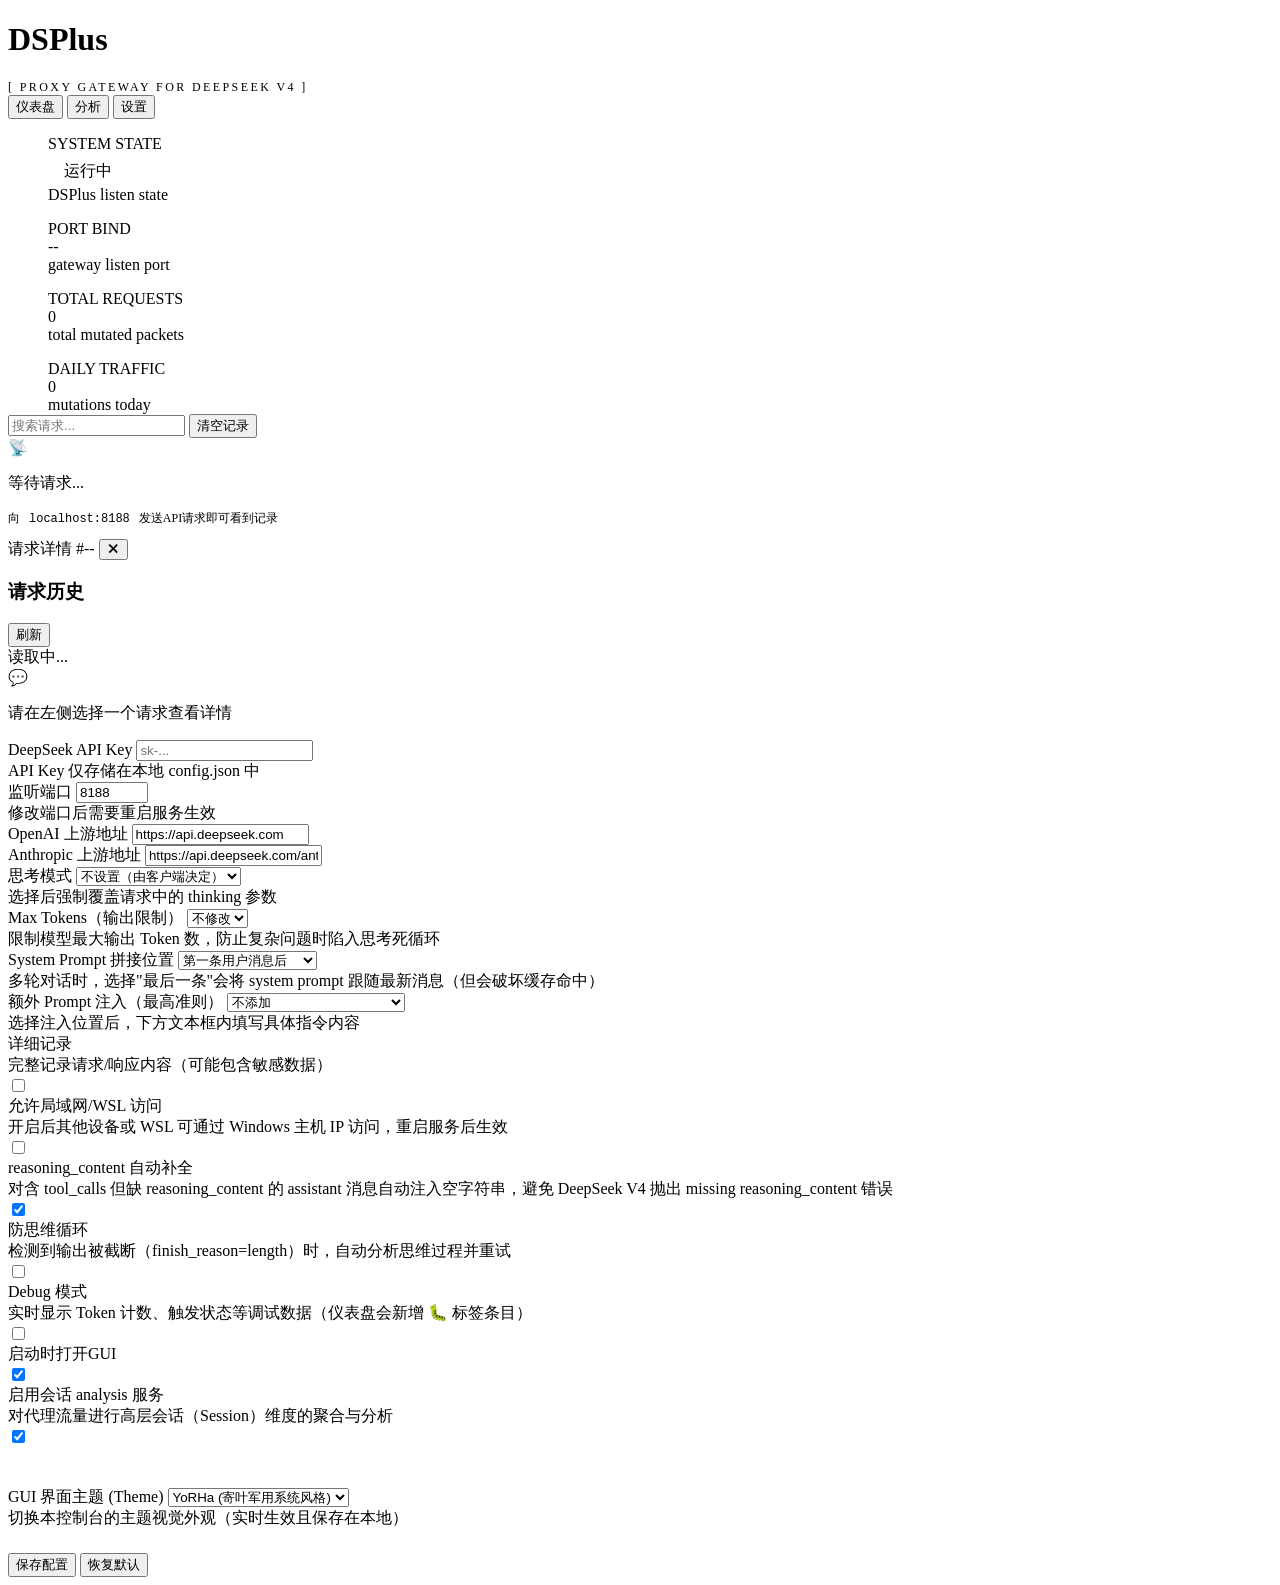
==== commit ef4061bd: "refactor: improve format detection with path-based logic, normalize cache ratio formatting, and upda" ====
--- a/web/index.html
+++ b/web/index.html
@@ -1,231 +1,76 @@
 <!DOCTYPE html>
 <html lang="zh-CN">
 <head>
-<meta charset="UTF-8">
-<meta name="viewport" content="width=device-width, initial-scale=1.0">
-<title>DSPlus - DeepSeek V4 Proxy</title>
-<style>
-*, *::before, *::after { box-sizing: border-box; margin: 0; padding: 0; }
-/* 全局深色主题滚动条 */
-::-webkit-scrollbar {
-  width: 8px;
-  height: 8px;
-}
-::-webkit-scrollbar-track {
-  background: var(--bg);
-}
-::-webkit-scrollbar-thumb {
-  background: var(--bg3);
-  border-radius: 4px;
-}
-::-webkit-scrollbar-thumb:hover {
-  background: var(--border);
-}
-html {
-  scrollbar-color: var(--bg3) var(--bg);
-  scrollbar-width: thin;
-}
-:root {
-  --bg: #0d1117; --bg2: #161b22; --bg3: #21262d; --border: #30363d;
-  --text: #c9d1d9; --text2: #8b949e; --green: #3fb950; --red: #f85149;
-  --blue: #58a6ff; --yellow: #d2991d; --purple: #a371f7; --orange: #db6d28;
-}
-body { font-family: 'Segoe UI', system-ui, -apple-system, sans-serif; background: var(--bg); color: var(--text); height: 100vh; display: flex; flex-direction: column; overflow: hidden; }
-header { background: var(--bg2); border-bottom: 1px solid var(--border); padding: 0 20px; height: 48px; display: flex; align-items: center; justify-content: space-between; flex-shrink: 0; }
-header h1 { font-size: 18px; font-weight: 600; color: var(--blue); letter-spacing: 0.5px; }
-nav { display: flex; gap: 4px; }
-nav button { background: none; border: 1px solid transparent; color: var(--text2); padding: 6px 16px; border-radius: 6px; cursor: pointer; font-size: 13px; transition: all 0.15s; }
-nav button:hover { color: var(--text); background: var(--bg3); }
-nav button.active { color: var(--text); background: var(--bg3); border-color: var(--border); }
-main { flex: 1; overflow: auto; }
-.page { display: none; padding: 20px; }
-.page.active { display: block; }
-
-.status-bar { display: flex; gap: 24px; align-items: center; padding: 12px 16px; background: var(--bg2); border: 1px solid var(--border); border-radius: 8px; margin-bottom: 16px; flex-wrap: wrap; }
-.status-indicator { width: 10px; height: 10px; border-radius: 50%; background: var(--green); box-shadow: 0 0 6px var(--green); flex-shrink: 0; }
-.status-indicator.off { background: var(--red); box-shadow: 0 0 6px var(--red); }
-.status-text { font-weight: 600; font-size: 13px; }
-.stat { color: var(--text2); font-size: 12px; }
-.stat span { color: var(--text); font-weight: 600; }
-
-.toolbar { display: flex; gap: 12px; align-items: center; margin-bottom: 12px; }
-.toolbar input { flex: 1; max-width: 300px; padding: 6px 12px; background: var(--bg2); border: 1px solid var(--border); border-radius: 6px; color: var(--text); font-size: 13px; outline: none; }
-.toolbar input:focus { border-color: var(--blue); }
-.toolbar button { padding: 6px 14px; background: var(--bg3); border: 1px solid var(--border); border-radius: 6px; color: var(--text); cursor: pointer; font-size: 12px; }
-.toolbar button:hover { background: var(--border); }
-.toolbar button.danger { color: var(--red); border-color: var(--red); background: transparent; }
-.toolbar button.danger:hover { background: rgba(248,81,73,0.1); }
-
-.log-table { width: 100%; border-collapse: collapse; font-size: 12px; background: var(--bg2); border: 1px solid var(--border); border-radius: 8px; overflow: hidden; }
-.log-table th { text-align: left; padding: 10px 12px; background: var(--bg3); color: var(--text2); font-weight: 500; font-size: 11px; text-transform: uppercase; letter-spacing: 0.5px; border-bottom: 1px solid var(--border); position: sticky; top: 0; }
-.log-table td { padding: 8px 12px; border-bottom: 1px solid var(--border); }
-.log-table tbody tr { cursor: pointer; transition: background 0.1s; }
-.log-table tbody tr:hover { background: var(--bg3); }
-.log-table tbody tr.expanded { background: var(--bg3); }
-
-.badge { display: inline-block; padding: 2px 8px; border-radius: 10px; font-size: 11px; font-weight: 500; }
-.badge-yes { background: rgba(63,185,80,0.15); color: var(--green); }
-.badge-no { background: rgba(139,148,158,0.15); color: var(--text2); }
-.badge-openai { background: rgba(88,166,255,0.15); color: var(--blue); }
-.badge-anthropic { background: rgba(163,113,247,0.15); color: var(--purple); }
-.badge-unknown { background: rgba(139,148,158,0.15); color: var(--text2); }
-.badge-antiloop-analyzer { background: rgba(219,109,40,0.18); color: var(--orange); }
-.badge-antiloop-retry { background: rgba(63,185,80,0.18); color: var(--green); }
-.badge-debug { background: rgba(219,109,40,0.25); color: var(--orange); }
-.status-200 { color: var(--green); }
-.status-400, .status-500, .status-502 { color: var(--red); }
-.latency { font-variant-numeric: tabular-nums; color: var(--yellow); }
-
-.detail-panel { margin-top: 12px; background: var(--bg2); border: 1px solid var(--border); border-radius: 8px; overflow: hidden; display: none; }
-.detail-panel.visible { display: block; }
-.detail-header { padding: 10px 16px; background: var(--bg3); display: flex; justify-content: space-between; align-items: center; border-bottom: 1px solid var(--border); }
-.detail-header span { font-size: 13px; font-weight: 600; }
-.detail-header button { background: none; border: none; color: var(--text2); cursor: pointer; font-size: 16px; padding: 0 4px; }
-.detail-section { padding: 12px 16px; border-bottom: 1px solid var(--border); position: relative; }
-.detail-section:last-child { border-bottom: none; }
-.detail-section .copy-btn { position: absolute; top: 10px; right: 14px; padding: 3px 10px; background: var(--bg3); border: 1px solid var(--border); border-radius: 4px; color: var(--text2); cursor: pointer; font-size: 11px; transition: all 0.15s; }
-.detail-section .copy-btn:hover { color: var(--text); border-color: var(--blue); }
-.detail-section .copy-btn.copied { color: var(--green); border-color: var(--green); }
-.detail-label { font-size: 11px; color: var(--text2); text-transform: uppercase; letter-spacing: 0.5px; margin-bottom: 6px; cursor: pointer; user-select: none; }
-.detail-label:hover { color: var(--text); }
-.detail-label .arrow { display: inline-block; margin-right: 4px; transition: transform 0.15s; font-size: 10px; }
-.detail-label .arrow.collapsed { transform: rotate(-90deg); }
-.detail-section.collapsed .detail-content { display: none; }
-.detail-section.collapsed .copy-btn { display: none; }
-.detail-section.collapsed .detail-label { margin-bottom: 0; }
-.detail-content { background: var(--bg); border: 1px solid var(--border); border-radius: 6px; padding: 12px; font-family: 'Cascadia Code', 'Fira Code', 'Consolas', monospace; font-size: 12px; line-height: 1.5; white-space: pre-wrap; word-break: break-all; overflow: auto; color: var(--text); }
-
-.empty-state { text-align: center; padding: 60px 20px; color: var(--text2); }
-.empty-state .icon { font-size: 40px; margin-bottom: 12px; }
-
-.settings-form { max-width: 560px; }
-.form-group { margin-bottom: 20px; }
-.form-group label { display: block; font-size: 13px; font-weight: 500; margin-bottom: 6px; color: var(--text); }
-.form-group input[type="text"], .form-group input[type="number"] { width: 100%; padding: 8px 12px; background: var(--bg2); border: 1px solid var(--border); border-radius: 6px; color: var(--text); font-size: 13px; outline: none; }
-.form-group input:focus { border-color: var(--blue); }
-.form-group .hint { font-size: 11px; color: var(--text2); margin-top: 4px; }
-.form-group input[type="password"] { width: 100%; padding: 8px 12px; background: var(--bg2); border: 1px solid var(--border); border-radius: 6px; color: var(--text); font-size: 13px; outline: none; }
-.form-group select { width: 100%; padding: 8px 12px; background: var(--bg2); border: 1px solid var(--border); border-radius: 6px; color: var(--text); font-size: 13px; outline: none; cursor: pointer; }
-.form-group select:focus { border-color: var(--blue); }
-.toggle-row { display: flex; justify-content: space-between; align-items: center; padding: 12px 0; border-bottom: 1px solid var(--border); }
-.toggle-row:last-child { border-bottom: none; }
-.toggle-label { font-size: 13px; }
-.toggle-desc { font-size: 11px; color: var(--text2); margin-top: 2px; }
-.toggle { position: relative; width: 44px; height: 24px; flex-shrink: 0; }
-.toggle input { display: none; }
-.toggle .slider { position: absolute; inset: 0; background: var(--border); border-radius: 12px; cursor: pointer; transition: background 0.2s; }
-.toggle .slider::before { content: ''; position: absolute; width: 18px; height: 18px; left: 3px; top: 3px; background: white; border-radius: 50%; transition: transform 0.2s; }
-.toggle input:checked + .slider { background: var(--green); }
-.toggle input:checked + .slider::before { transform: translateX(20px); }
-.btn-primary { padding: 8px 20px; background: var(--green); color: #000; border: none; border-radius: 6px; font-size: 13px; font-weight: 600; cursor: pointer; }
-.btn-primary:hover { opacity: 0.9; }
-.btn-secondary { padding: 8px 20px; background: var(--bg3); color: var(--text); border: 1px solid var(--border); border-radius: 6px; font-size: 13px; cursor: pointer; margin-left: 8px; }
-.btn-secondary:hover { background: var(--border); }
-.btn-danger { padding: 8px 16px; background: var(--red); color: #fff; border: none; border-radius: 6px; font-size: 13px; font-weight: 600; cursor: pointer; transition: opacity 0.2s; }
-.btn-danger:hover { opacity: 0.9; }
-.toast { position: fixed; bottom: 20px; right: 20px; padding: 10px 20px; background: var(--green); color: #000; border-radius: 8px; font-size: 13px; font-weight: 500; opacity: 0; transform: translateY(10px); transition: all 0.3s; pointer-events: none; z-index: 100; }
-.toast.show { opacity: 1; transform: translateY(0); }
-.toast.error { background: var(--red); color: #fff; }
-
-.restart-banner { margin-top: 14px; padding: 12px 14px; background: rgba(210,153,29,0.12); border: 1px solid rgba(210,153,29,0.45); border-radius: 8px; color: var(--text); font-size: 12px; }
-.restart-banner .restart-title { color: var(--yellow); font-weight: 600; margin-bottom: 4px; }
-.restart-banner .restart-actions { margin-top: 10px; }
-
-.tokens-col { text-align: right; font-variant-numeric: tabular-nums; }
-.tokens-new { color: var(--blue); }
-.tokens-low { color: var(--text2); }
-.tokens-mid { color: var(--yellow); }
-.tokens-high { color: var(--green); }
-.tooltip-wrap { position: relative; cursor: help; }
-.tooltip-wrap .tt { visibility: hidden; opacity: 0; position: absolute; bottom: calc(100% + 4px); left: 50%; transform: translateX(-50%); background: var(--bg3); color: var(--text); padding: 6px 10px; border-radius: 6px; font-size: 11px; white-space: nowrap; z-index: 10; pointer-events: none; border: 1px solid var(--border); transition: opacity 0.15s; max-width: 320px; overflow: hidden; text-overflow: ellipsis; }
-.tooltip-wrap:hover .tt { visibility: visible; opacity: 1; }
-
-/* ── 分析页面双栏结构 ── */
-.analysis-layout { display: flex; height: calc(100vh - 48px); margin: -20px; overflow: hidden; }
-.analysis-sidebar { width: 320px; border-right: 1px solid var(--border); background: var(--bg2); display: flex; flex-direction: column; flex-shrink: 0; height: 100%; }
-.sidebar-header { padding: 12px 16px; border-bottom: 1px solid var(--border); display: flex; justify-content: space-between; align-items: center; }
-.sidebar-header h3 { font-size: 13px; font-weight: 600; color: var(--text); }
-.btn-refresh { background: none; border: none; color: var(--blue); cursor: pointer; font-size: 12px; outline: none; }
-#sessionListContainer { flex: 1; overflow-y: auto; height: 100%; }
-
-.session-item { padding: 12px 16px; border-bottom: 1px solid var(--border); cursor: pointer; transition: background 0.15s; text-align: left; }
-.session-item:hover { background: var(--bg3); }
-.session-item.active { background: var(--bg3); border-left: 3px solid var(--blue); }
-.session-item .session-title { font-size: 12px; font-weight: 600; color: var(--blue); margin-bottom: 4px; display: flex; justify-content: space-between; }
-.session-item .session-meta { font-size: 10px; color: var(--text2); margin-bottom: 6px; }
-.session-item .session-preview { font-size: 11px; color: var(--text2); white-space: nowrap; overflow: hidden; text-overflow: ellipsis; }
-
-.analysis-main { flex: 1; display: flex; flex-direction: column; overflow-y: auto; background: var(--bg); padding: 20px; height: 100%; }
-.analysis-main-empty { flex: 1; display: flex; align-items: center; justify-content: center; background: var(--bg); color: var(--text2); height: 100%; }
-
-/* 摘要卡片 */
-.analysis-summary-card { background: var(--bg2); border: 1px solid var(--border); border-radius: 8px; padding: 16px; margin-bottom: 20px; text-align: left; }
-.summary-top { display: flex; justify-content: space-between; align-items: center; margin-bottom: 12px; }
-.summary-top h4 { font-size: 14px; font-weight: 600; color: var(--text); }
-.summary-stats { display: flex; gap: 16px; flex-wrap: wrap; margin-bottom: 12px; font-size: 12px; }
-.stat-item { color: var(--text2); }
-.stat-item span { color: var(--text); font-weight: 600; }
-.summary-desc-wrapper { font-size: 12px; line-height: 1.6; border-top: 1px dashed var(--border); padding-top: 10px; }
-.summary-text-collapsed { display: -webkit-box; -webkit-line-clamp: 2; -webkit-box-orient: vertical; overflow: hidden; text-overflow: ellipsis; color: var(--text2); }
-.summary-text-full { color: var(--text); }
-.btn-link { background: none; border: none; color: var(--blue); cursor: pointer; font-size: 11px; margin-top: 4px; padding: 0; outline: none; }
-.btn-sm { padding: 4px 10px; font-size: 11px; }
-
-/* 聊天气泡时间线 */
-.chat-timeline { display: flex; flex-direction: column; gap: 16px; }
-.chat-bubble { max-width: 85%; padding: 14px 18px; border-radius: 12px; line-height: 1.6; font-size: 13px; position: relative; text-align: left; }
-.chat-bubble.user { background: var(--bg2); border: 1px solid var(--border); align-self: flex-end; color: var(--text); border-bottom-right-radius: 2px; }
-.chat-bubble.assistant { background: rgba(88,166,255,0.04); border: 1px solid rgba(88,166,255,0.2); align-self: flex-start; color: var(--text); border-bottom-left-radius: 2px; }
-
-.bubble-meta { font-size: 10px; color: var(--text2); margin-bottom: 6px; display: flex; justify-content: space-between; align-items: center; }
-.jump-raw-btn { color: var(--blue); cursor: pointer; font-size: 10px; text-decoration: underline; margin-left: 8px; font-weight: normal; }
-.jump-raw-btn:hover { color: #8bc3fa; }
-
-/* 深度思考折叠条 */
-.reasoning-toggle { background: var(--bg3); border: 1px solid var(--border); border-radius: 6px; padding: 8px 12px; font-size: 12px; color: var(--text2); cursor: pointer; display: flex; justify-content: space-between; align-items: center; margin-bottom: 10px; user-select: none; }
-.reasoning-toggle:hover { color: var(--text); }
-.reasoning-content { background: var(--bg); border: 1px solid var(--border); border-radius: 6px; padding: 12px; font-family: 'Cascadia Code', 'Fira Code', monospace; font-size: 11px; color: var(--text2); white-space: pre-wrap; display: none; margin-bottom: 12px; max-height: 400px; overflow-y: auto; word-break: break-all; }
-.reasoning-content.show { display: block; }
-
-/* 系统干预卡片 */
-.system-notice { width: 100%; max-width: 90%; align-self: center; background: rgba(210,153,29,0.06); border: 1px solid rgba(210,153,29,0.25); border-radius: 8px; padding: 12px 16px; font-size: 12px; color: var(--text); margin: 6px 0; text-align: left; }
-.system-notice.danger { background: rgba(248,81,73,0.06); border-color: rgba(248,81,73,0.25); }
-.system-notice.success { background: rgba(63,185,80,0.06); border-color: rgba(63,185,80,0.25); }
-.system-notice-title { font-weight: 600; margin-bottom: 4px; display: flex; justify-content: space-between; align-items: center; }
-
-/* 次要处理折叠面板 */
-.minor-details { font-size: 11px; color: var(--text2); border: 1px dashed var(--border); border-radius: 4px; padding: 6px 10px; margin-top: 8px; background: rgba(255,255,255,0.01); }
-.minor-toggle { cursor: pointer; user-select: none; display: flex; justify-content: space-between; }
-.minor-content { display: none; margin-top: 6px; padding-top: 6px; border-top: 1px dashed var(--border); font-family: 'Cascadia Code', monospace; font-size: 10px; white-space: pre-wrap; word-break: break-all; }
-.minor-content.show { display: block; }
-</style>
+  <meta charset="UTF-8">
+  <meta name="viewport" content="width=device-width, initial-scale=1.0">
+  <title>DSPlus - DeepSeek V4 Proxy</title>
+  <link rel="stylesheet" href="/theme.css">
+  <link rel="stylesheet" href="/theme_yorha.css">
+  <link rel="stylesheet" href="/theme_classic.css">
+  <script defer src="/app.js"></script>
 </head>
-<body>
+<body class="theme-yorha">
 
 <header>
-  <h1>DSPlus</h1>
+  <div>
+    <h1>DSPlus</h1>
+    <div style="font-size: 0.75rem; color: var(--text2); margin-top: 0.2rem; text-transform: uppercase; letter-spacing: 0.15rem;">
+      [ Proxy Gateway for DeepSeek V4 ]
+    </div>
+  </div>
   <nav>
-    <button class="active" data-page="dashboard">仪表盘</button>
-    <button data-page="analysis">分析</button>
-    <button data-page="settings">设置</button>
+    <button class="active" data-page="dashboard">
+      <img src="/assets/DataBase_icon.png" class="yorha-nav-icon" style="display:none;" />
+      <span>仪表盘</span>
+    </button>
+    <button data-page="analysis">
+      <img src="/assets/Info_Icon.png" class="yorha-nav-icon" style="display:none;" />
+      <span>分析</span>
+    </button>
+    <button data-page="settings">
+      <img src="/assets/System_Icon.png" class="yorha-nav-icon" style="display:none;" />
+      <span>设置</span>
+    </button>
   </nav>
 </header>
 
 <main>
+  <!-- 仪表盘页面 -->
   <section id="dashboard" class="page active">
+    <!-- 统计卡片网格 -->
     <div class="status-bar" id="statusBar">
-      <div class="status-indicator" id="statusDot"></div>
-      <span class="status-text" id="statusText">运行中</span>
-      <span class="stat">端口: <span id="statPort">--</span></span>
-      <span class="stat">总请求: <span id="statTotal">0</span></span>
-      <span class="stat">今日: <span id="statToday">0</span></span>
-    </div>
-
+      <figure class="yorha-card-figure" style="flex: 1; margin-bottom: 0;">
+        <figcaption>SYSTEM STATE</figcaption>
+        <div style="display: flex; align-items: center; gap: 8px; padding: 0.5rem 0.5rem 0 0.5rem;">
+          <div class="status-indicator" id="statusDot"></div>
+          <span class="status-text" id="statusText">运行中</span>
+        </div>
+        <div class="yorha-card-desc" style="padding-top: 4px;">DSPlus listen state</div>
+      </figure>
+      <figure class="yorha-card-figure" style="flex: 1; margin-bottom: 0;">
+        <figcaption>PORT BIND</figcaption>
+        <div class="yorha-card-val" id="statPort">--</div>
+        <div class="yorha-card-desc">gateway listen port</div>
+      </figure>
+      <figure class="yorha-card-figure" style="flex: 1; margin-bottom: 0;">
+        <figcaption>TOTAL REQUESTS</figcaption>
+        <div class="yorha-card-val" id="statTotal">0</div>
+        <div class="yorha-card-desc">total mutated packets</div>
+      </figure>
+      <figure class="yorha-card-figure" style="flex: 1; margin-bottom: 0;">
+        <figcaption>DAILY TRAFFIC</figcaption>
+        <div class="yorha-card-val" id="statToday">0</div>
+        <div class="yorha-card-desc">mutations today</div>
+      </figure>
+    </div>
+
+    <!-- 工具栏 -->
     <div class="toolbar">
       <input type="text" id="searchInput" placeholder="搜索请求...">
       <button id="btnClear" class="danger">清空记录</button>
     </div>
 
+    <!-- 日志列表 -->
     <div id="logContainer">
       <div class="empty-state" id="emptyState">
         <div class="icon">📡</div>
@@ -239,7 +84,7 @@
             <th style="width:65px">格式</th>
             <th style="width:50px">重组</th>
             <th style="width:45px">状态</th>
-            <th style="width:58px">延迟</th>
+            <th style="width:130px">延迟</th>
             <th style="width:55px">Tokens</th>
             <th style="width:48px">缓存</th>
             <th>端点</th>
@@ -249,6 +94,7 @@
       </table>
     </div>
 
+    <!-- 侧栏/抽屉详情 -->
     <div class="detail-panel" id="detailPanel">
       <div class="detail-header">
         <span>请求详情 #<span id="detailId">--</span></span>
@@ -258,6 +104,7 @@
     </div>
   </section>
 
+  <!-- 分析页面 -->
   <section id="analysis" class="page">
     <div class="analysis-layout">
       <!-- 左栏：请求列表 -->
@@ -312,6 +159,7 @@
     </div>
   </section>
 
+  <!-- 设置选项页面 -->
   <section id="settings" class="page">
     <div class="settings-form">
       <div class="form-group">
@@ -387,7 +235,7 @@
       </div>
 
       <div class="form-group" id="extraPromptGroup" style="display:none">
-        <textarea id="cfgExtraPrompt" rows="6" style="width:100%;padding:8px 12px;background:var(--bg2);border:1px solid var(--border);border-radius:6px;color:var(--text);font-size:13px;outline:none;resize:vertical;font-family:inherit" placeholder="此处填写额外的最高优先级指令...&#10;将拼接到 System Prompt 之后，作为最高准则执行"></textarea>
+        <textarea id="cfgExtraPrompt" rows="6" style="width:100%;padding:8px 12px;background:var(--input-bg);border:var(--input-border-width, 1px) solid var(--input-border);border-radius:var(--input-radius, 6px);color:var(--text);font-size:13px;outline:none;resize:vertical;font-family:inherit" placeholder="此处填写额外的最高优先级指令...&#10;将拼接到 System Prompt 之后，作为最高准则执行"></textarea>
       </div>
 
       <div class="toggle-row">
@@ -457,7 +305,7 @@
         </div>
         <div class="form-group" style="margin-bottom: 14px;">
           <label style="font-size:12px; color: var(--text2)">检测触发Token数</label>
-          <input type="number" id="cfgAntiloopCheckTokens" min="0" max="100000" value="0" style="width:100%;padding:8px 12px;background:var(--bg2);border:1px solid var(--border);border-radius:6px;color:var(--text);font-size:13px;outline:none">
+          <input type="number" id="cfgAntiloopCheckTokens" min="0" max="100000" value="0">
           <div class="hint">达到该值后并行分析思维过程。0=关闭，仅依赖输出上限兜底</div>
         </div>
       </div>
@@ -483,7 +331,7 @@
 
       <div class="toggle-row">
         <div>
-          <div class="toggle-label">启用会话分析服务</div>
+          <div class="toggle-label">启用会话 analysis 服务</div>
           <div class="toggle-desc">对代理流量进行高层会话（Session）维度的聚合与分析</div>
         </div>
         <label class="toggle">
@@ -516,14 +364,20 @@
         <div class="form-group" style="margin-top: 14px; margin-bottom: 14px;">
           <label style="font-size:12px; color: var(--text2)">分析日志保留天数</label>
           <div style="display:flex; gap:10px; align-items:center;">
-            <input type="number" id="cfgAnalysisRetentionDays" min="1" max="365" value="7" style="flex:1;padding:8px 12px;background:var(--bg2);border:1px solid var(--border);border-radius:6px;color:var(--text);font-size:13px;outline:none">
+            <input type="number" id="cfgAnalysisRetentionDays" min="1" max="365" value="7" style="flex:1;">
             <button class="btn-danger" onclick="clearAnalysisHistory()" style="flex-shrink:0;">清除历史记录</button>
           </div>
         </div>
-        <div class="form-group" style="margin-bottom: 14px;">
-          <label style="font-size:12px; color: var(--text2)">会话空闲间隔判断阈值 (分钟)</label>
-          <input type="number" id="cfgAnalysisSessionGap" min="5" max="1440" value="30" style="width:100%;padding:8px 12px;background:var(--bg2);border:1px solid var(--border);border-radius:6px;color:var(--text);font-size:13px;outline:none">
-        </div>
+      </div>
+
+      <!-- 主题切换选择 -->
+      <div class="form-group" style="margin-top: 20px; border-top: 1px dashed var(--border); padding-top: 20px;">
+        <label>GUI 界面主题 (Theme)</label>
+        <select id="cfgTheme">
+          <option value="yorha">YoRHa (寄叶军用系统风格)</option>
+          <option value="classic">Classic (GitHub 深色风格)</option>
+        </select>
+        <div class="hint">切换本控制台的主题视觉外观（实时生效且保存在本地）</div>
       </div>
 
       <div style="margin-top:24px">
@@ -543,958 +397,5 @@
 
 <div class="toast" id="toast"></div>
 
-<script>
-let currentDetailId = null;
-let ws = null;
-let logs = [];
-
-function $(id) { return document.getElementById(id); }
-
-function init() {
-  document.querySelectorAll('nav button').forEach(btn => {
-    btn.addEventListener('click', () => {
-      document.querySelectorAll('nav button').forEach(b => b.classList.remove('active'));
-      btn.classList.add('active');
-      document.querySelectorAll('.page').forEach(p => p.classList.remove('active'));
-      const pageId = btn.dataset.page;
-      $(pageId).classList.add('active');
-      if (pageId === 'settings') loadSettings();
-      if (pageId === 'analysis') loadAnalysisSessions();
-    });
-  });
-
-  $('btnClear').addEventListener('click', clearLogs);
-  $('searchInput').addEventListener('input', renderLogs);
-  $('cfgThinkingMode').addEventListener('change', () => {
-    $('effortGroup').style.display = $('cfgThinkingMode').value === 'enabled' ? '' : 'none';
-  });
-  $('cfgExtraPlacement').addEventListener('change', () => {
-    $('extraPromptGroup').style.display = $('cfgExtraPlacement').value === 'none' ? 'none' : '';
-  });
-  $('cfgMaxTokensMode').addEventListener('change', () => {
-    $('maxTokensCustomGroup').style.display = $('cfgMaxTokensMode').value === 'custom' ? '' : 'none';
-  });
-  $('cfgAntiLoop').addEventListener('change', () => {
-    $('antiloopSubSettings').style.display = $('cfgAntiLoop').checked ? '' : 'none';
-  });
-  $('cfgAntiloopRetryThinking').addEventListener('change', () => {
-    $('antiloopEffortGroup').style.display = $('cfgAntiloopRetryThinking').value === 'enabled' ? '' : 'none';
-  });
-  $('cfgAnalysisEnabled').addEventListener('change', () => {
-    $('analysisSubSettings').style.display = $('cfgAnalysisEnabled').checked ? '' : 'none';
-  });
-  $('cfgAnalysisPersistence').addEventListener('change', () => {
-    $('analysisRawBodiesRow').style.display = $('cfgAnalysisPersistence').checked ? '' : 'none';
-  });
-  connectWS();
-  loadStatus();
-}
-
-async function loadStatus() {
-  try {
-    const r = await fetch('/api/status');
-    const s = await r.json();
-    $('statPort').textContent = s.port;
-    $('statTotal').textContent = s.total;
-    $('statToday').textContent = s.today;
-    $('emptyPort').textContent = s.port;
-  } catch(e) {}
-}
-
-async function loadLogs() {
-  try {
-    const r = await fetch('/api/logs?limit=200');
-    const data = await r.json();
-    logs = data.entries || [];
-    renderLogs();
-    $('statTotal').textContent = data.total;
-    loadStatus();
-  } catch(e) {}
-}
-
-function renderLogs() {
-  const query = $('searchInput').value.toLowerCase();
-  const filtered = logs.filter(e => {
-    if (!query) return true;
-    return (e.path||'').toLowerCase().includes(query) ||
-           (e.format||'').toLowerCase().includes(query) ||
-           String(e.status_code).includes(query);
-  });
-
-  const body = $('logBody');
-  body.innerHTML = '';
-
-  if (filtered.length === 0) {
-    if (logs.length === 0) {
-      $('logTable').style.display = 'none';
-      $('emptyState').style.display = '';
-    } else {
-      $('logTable').style.display = '';
-      $('emptyState').style.display = 'none';
-      body.innerHTML = '<tr><td colspan="8" style="text-align:center;color:var(--text2);padding:20px">无匹配记录</td></tr>';
-    }
-    return;
-  }
-
-  $('logTable').style.display = '';
-  $('emptyState').style.display = 'none';
-
-  filtered.forEach(e => {
-    const time = new Date(e.time).toLocaleTimeString('zh-CN', {hour:'2-digit',minute:'2-digit',second:'2-digit'});
-    let fmtBadge;
-    if (e.request_type === 'antiloop_analyzer') {
-      fmtBadge = '<span class="badge badge-antiloop-analyzer">🔍 分析器</span>';
-    } else if (e.request_type === 'antiloop_retry') {
-      fmtBadge = '<span class="badge badge-antiloop-retry">🔄 重试</span>';
-    } else if (e.request_type === 'debug') {
-      fmtBadge = '<span class="badge badge-debug">🐛 Debug</span>';
-    } else if (e.format === 'anthropic') {
-      fmtBadge = '<span class="badge badge-anthropic">anthropic</span>';
-    } else if (e.format === 'openai') {
-      fmtBadge = '<span class="badge badge-openai">OpenAI</span>';
-    } else {
-      fmtBadge = '<span class="badge badge-unknown">' + (e.format||'?') + '</span>';
-    }
-    const tfBadge = e.transformed ? '<span class="badge badge-yes">是</span>' : '<span class="badge badge-no">否</span>';
-    const scClass = e.status_code >= 400 ? 'status-400' : e.status_code >= 200 && e.status_code < 300 ? 'status-200' : '';
-    const latencyStr = e.latency_ms >= 1000 ? (e.latency_ms/1000).toFixed(1)+'s' : e.latency_ms+'ms';
-
-    let tokensHtml = '<td class="tokens-col" style="color:var(--text2)">--</td>';
-    let cacheHtml = '<td class="tokens-col" style="color:var(--text2)">--</td>';
-
-    if (e.token_usage && e.token_usage.total > 0) {
-      const u = e.token_usage;
-      const tips = `输入: ${u.prompt} | 输出: ${u.completion} | 命中: ${u.cache_hit} | 未命中: ${u.cache_miss}`;
-      tokensHtml = `<td class="tokens-col"><span class="tooltip-wrap">${u.total}<span class="tt">${tips}</span></span></td>`;
-
-      const promptTotal = u.cache_hit + u.cache_miss;
-      if (u.cache_hit === 0 && promptTotal > 0) {
-        cacheHtml = `<td class="tokens-col"><span class="tokens-new tooltip-wrap">new<span class="tt">无缓存命中（全新上下文）</span></span></td>`;
-      } else if (promptTotal > 0) {
-        const pct = u.cache_hit / promptTotal * 100;
-        const cls = pct >= 75 ? 'tokens-high' : pct >= 35 ? 'tokens-mid' : 'tokens-low';
-        cacheHtml = `<td class="tokens-col"><span class="tooltip-wrap ${cls}">${pct.toFixed(0)}%<span class="tt">命中: ${u.cache_hit} | 未命中: ${u.cache_miss}</span></span></td>`;
-      } else {
-        cacheHtml = `<td class="tokens-col"><span class="tokens-new tooltip-wrap">new<span class="tt">无缓存（新的上下文）</span></span></td>`;
-      }
-    }
-
-    const row = document.createElement('tr');
-    row.innerHTML = `
-      <td>${time}</td>
-      <td>${fmtBadge}</td>
-      <td>${tfBadge}</td>
-      <td class="${scClass}">${e.status_code}</td>
-      <td class="latency">${latencyStr}</td>
-      ${tokensHtml}
-      ${cacheHtml}
-      <td style="color:var(--text2)">${e.method||'POST'} ${e.path||''}</td>
-    `;
-    row.addEventListener('click', () => showDetail(e.id));
-    if (e.id === currentDetailId) row.classList.add('expanded');
-    body.appendChild(row);
-  });
-}
-
-async function showDetail(id) {
-  currentDetailId = id;
-  renderLogs();
-
-  try {
-    const r = await fetch('/api/logs/' + id);
-    const e = await r.json();
-
-    $('detailId').textContent = id;
-    const panel = $('detailPanel');
-    const content = $('detailContent');
-    content.innerHTML = '';
-
-    const time = new Date(e.time).toLocaleString('zh-CN');
-    const rtLabel = e.request_type === 'antiloop_analyzer' ? ' (防循环分析器)' :
-                    e.request_type === 'antiloop_retry' ? ' (防循环重试)' : '';
-    let info = `
-      时间: ${time}
-      格式: ${e.format}${rtLabel}
-      方法: ${e.method} ${e.path}
-      状态码: ${e.status_code}
-      延迟: ${e.latency_ms}ms
-      是否重组: ${e.transformed ? '是' : '否'}
-      包含System Prompt: ${e.has_system_prompt ? '是' : '否'}`;
-    addDetailSection(content, '基本信息', info.trim(), true);
-
-    if (e.response_headers && Object.keys(e.response_headers).length > 0) {
-      const hdrText = Object.entries(e.response_headers).map(([k,v]) => `${k}: ${v}`).join('\n');
-      addDetailSection(content, '响应头', hdrText, true);
-    }
-
-    if (e.original_body) {
-      addDetailSection(content, '原始请求体', tryPretty(e.original_body), true);
-    }
-    if (e.transformed_body) {
-      addDetailSection(content, '重组后请求体', tryPretty(e.transformed_body), true);
-    }
-    if (e.response_body) {
-      addDetailSection(content, 'API响应体', tryPretty(e.response_body), true);
-      const finalReply = parseFinalReply(e.response_body, e.format);
-      if (finalReply) {
-        addDetailSection(content, '最终回复', finalReply, true);
-      }
-    }
-
-    if (!e.original_body && !e.transformed_body && !e.response_body) {
-      addDetailSection(content, '提示', '开启"详细记录"模式以查看完整请求/响应内容。');
-    }
-
-    panel.classList.add('visible');
-    panel.scrollIntoView({behavior: 'smooth'});
-  } catch(err) {
-    console.error(err);
-  }
-}
-
-function addDetailSection(container, label, body, defaultCollapsed = false) {
-  const div = document.createElement('div');
-  div.className = 'detail-section' + (defaultCollapsed ? ' collapsed' : '');
-  const id = 'detail-' + Date.now() + '-' + Math.random().toString(36).slice(2,6);
-  const arrowClass = defaultCollapsed ? 'arrow collapsed' : 'arrow';
-  div.innerHTML =
-    '<div class="detail-label" onclick="this.parentElement.classList.toggle(\'collapsed\');this.querySelector(\'.arrow\').classList.toggle(\'collapsed\')">' +
-    '<span class="' + arrowClass + '">&#9662;</span>' + label +
-    '</div>' +
-    '<button class="copy-btn" onclick="copySection(\'' + id + '\')">复制</button>' +
-    '<div class="detail-content" id="' + id + '">' + escapeHtml(body) + '</div>';
-  container.appendChild(div);
-}
-
-function copySection(id) {
-  const el = document.getElementById(id);
-  if (!el) return;
-  const btn = el.parentElement.querySelector('.copy-btn');
-  navigator.clipboard.writeText(el.textContent).then(() => {
-    btn.textContent = '已复制';
-    btn.classList.add('copied');
-    setTimeout(() => {
-      btn.textContent = '复制';
-      btn.classList.remove('copied');
-    }, 1500);
-  }).catch(() => {
-    btn.textContent = '失败';
-    setTimeout(() => { btn.textContent = '复制'; }, 1500);
-  });
-}
-
-function tryPretty(str) {
-  try {
-    return JSON.stringify(JSON.parse(str), null, 2);
-  } catch(e) {
-    return str;
-  }
-}
-
-function parseFinalReply(rawText, format) {
-  if (!rawText) return "";
-  let reasoning = "";
-  let content = "";
-  
-  if (rawText.includes("data: ")) {
-    const lines = rawText.split("\n");
-    for (let line of lines) {
-      line = line.trim();
-      if (line.startsWith("data: ")) {
-        const dataStr = line.slice(6);
-        if (dataStr === "[DONE]") continue;
-        try {
-          const chunk = JSON.parse(dataStr);
-          if (chunk.choices && chunk.choices.length > 0) {
-            const delta = chunk.choices[0].delta;
-            if (delta) {
-              if (delta.reasoning_content) {
-                reasoning += delta.reasoning_content;
-              }
-              if (delta.content) {
-                content += delta.content;
-              }
-            }
-          }
-          if (chunk.type === "content_block_delta") {
-            if (chunk.delta && chunk.delta.text) {
-              content += chunk.delta.text;
-            }
-          }
-        } catch (err) {}
-      }
-    }
-  } else {
-    try {
-      const data = JSON.parse(rawText);
-      if (data.choices && data.choices.length > 0) {
-        const msg = data.choices[0].message;
-        if (msg) {
-          if (msg.reasoning_content) reasoning = msg.reasoning_content;
-          if (msg.content) content = msg.content;
-        }
-      }
-      if (Array.isArray(data.content)) {
-        for (const item of data.content) {
-          if (item.type === "text" && item.text) {
-            content += item.text;
-          }
-        }
-      }
-    } catch (err) {}
-  }
-
-  let finalStr = "";
-  if (reasoning) {
-    finalStr += "<think>\n" + reasoning + "\n</think>\n\n";
-  }
-  if (content) {
-    finalStr += content;
-  }
-  return finalStr;
-}
-
-function closeDetail() {
-  currentDetailId = null;
-  $('detailPanel').classList.remove('visible');
-  renderLogs();
-}
-
-function escapeHtml(s) {
-  return s.replace(/&/g,'&amp;').replace(/</g,'&lt;').replace(/>/g,'&gt;');
-}
-
-function connectWS() {
-  const proto = location.protocol === 'https:' ? 'wss:' : 'ws:';
-  ws = new WebSocket(proto + '//' + location.host + '/ws');
-
-  ws.onmessage = (e) => {
-    try {
-      const entry = JSON.parse(e.data);
-      const idx = logs.findIndex(l => l.id === entry.id);
-      if (idx >= 0) {
-        logs[idx] = entry;
-      } else {
-        logs.unshift(entry);
-      }
-      if (logs.length > 200) logs.length = 200;
-      renderLogs();
-      loadStatus();
-
-      if (entry.id === currentDetailId) {
-        showDetail(entry.id);
-      }
-    } catch(ex) {}
-  };
-
-  ws.onclose = () => setTimeout(connectWS, 2000);
-  ws.onerror = () => ws.close();
-}
-
-async function clearLogs() {
-  try {
-    await fetch('/api/logs', { method: 'DELETE' });
-  } catch(e) {}
-  logs = [];
-  closeDetail();
-  renderLogs();
-  loadStatus();
-}
-
-async function loadSettings() {
-  try {
-    const r = await fetch('/api/config');
-    const cfg = await r.json();
-    $('cfgAPIKey').value = cfg.api_key || '';
-    $('cfgPort').value = cfg.port || 8188;
-    $('cfgLanAccess').checked = cfg.lan_access || false;
-    $('cfgOpenAIUpstream').value = cfg.openai_upstream || 'https://api.deepseek.com';
-    $('cfgAnthropicUpstream').value = cfg.anthropic_upstream || 'https://api.deepseek.com/anthropic';
-    $('cfgVerbose').checked = cfg.verbose_logging || false;
-    $('cfgAutoGUI').checked = cfg.auto_open_gui !== false;
-    $('cfgThinkingMode').value = cfg.thinking_mode || '';
-    $('cfgReasoningEffort').value = cfg.reasoning_effort || 'high';
-    $('cfgPlacement').value = cfg.system_prompt_placement || 'first';
-    $('cfgExtraPlacement').value = cfg.extra_prompt_placement || 'none';
-    $('cfgExtraPrompt').value = cfg.extra_prompt || '';
-    $('extraPromptGroup').style.display = (cfg.extra_prompt_placement && cfg.extra_prompt_placement !== 'none') ? '' : 'none';
-    $('effortGroup').style.display = cfg.thinking_mode === 'enabled' ? '' : 'none';
-    $('cfgMaxTokensMode').value = cfg.max_tokens_mode || '';
-    $('cfgMaxTokensCustom').value = cfg.max_tokens_custom || 8000;
-    $('maxTokensCustomGroup').style.display = cfg.max_tokens_mode === 'custom' ? '' : 'none';
-    $('cfgAntiLoop').checked = cfg.anti_loop_enabled || false;
-    $('antiloopSubSettings').style.display = cfg.anti_loop_enabled ? '' : 'none';
-    $('cfgAntiloopRetryModel').value = cfg.antiloop_retry_model || 'deepseek-v4-flash';
-    $('cfgAntiloopRetryThinking').value = cfg.antiloop_retry_thinking || '';
-    $('cfgAntiloopRetryEffort').value = cfg.antiloop_retry_effort || 'high';
-    $('antiloopEffortGroup').style.display = cfg.antiloop_retry_thinking === 'enabled' ? '' : 'none';
-    $('cfgAntiloopCheckTokens').value = cfg.antiloop_check_tokens || 0;
-    $('cfgDebugMode').checked = cfg.debug_mode || false;
-    $('cfgAutoReasoning').checked = cfg.auto_reasoning_content !== false;
-
-    $('cfgAnalysisEnabled').checked = cfg.analysis_enabled !== false;
-    $('analysisSubSettings').style.display = cfg.analysis_enabled !== false ? '' : 'none';
-    $('cfgAnalysisPersistence').checked = cfg.analysis_persistence || false;
-    $('analysisRawBodiesRow').style.display = cfg.analysis_persistence ? '' : 'none';
-    $('cfgAnalysisPersistRaw').checked = cfg.analysis_persist_raw_bodies || false;
-    $('cfgAnalysisRetentionDays').value = cfg.analysis_retention_days || 7;
-    $('cfgAnalysisSessionGap').value = cfg.analysis_session_gap_min || 30;
-
-    setRestartBanner(cfg.restart_required, cfg.restart_reasons);
-  } catch(e) {
-    showToast('加载配置失败', true);
-  }
-}
-
-async function saveSettings() {
-  const payload = {
-    api_key: $('cfgAPIKey').value,
-    port: parseInt($('cfgPort').value) || 8188,
-    lan_access: $('cfgLanAccess').checked,
-    openai_upstream: $('cfgOpenAIUpstream').value,
-    anthropic_upstream: $('cfgAnthropicUpstream').value,
-    verbose_logging: $('cfgVerbose').checked,
-    auto_open_gui: $('cfgAutoGUI').checked,
-    thinking_mode: $('cfgThinkingMode').value,
-    reasoning_effort: $('cfgReasoningEffort').value,
-    system_prompt_placement: $('cfgPlacement').value,
-    extra_prompt_placement: $('cfgExtraPlacement').value,
-    extra_prompt: $('cfgExtraPrompt').value,
-    max_tokens_mode: $('cfgMaxTokensMode').value,
-    max_tokens_custom: parseInt($('cfgMaxTokensCustom').value) || 0,
-    anti_loop_enabled: $('cfgAntiLoop').checked,
-    antiloop_retry_model: $('cfgAntiloopRetryModel').value,
-    antiloop_retry_thinking: $('cfgAntiloopRetryThinking').value,
-    antiloop_retry_effort: $('cfgAntiloopRetryEffort').value,
-    antiloop_check_tokens: parseInt($('cfgAntiloopCheckTokens').value) || 0,
-    debug_mode: $('cfgDebugMode').checked,
-    auto_reasoning_content: $('cfgAutoReasoning').checked,
-    analysis_enabled: $('cfgAnalysisEnabled').checked,
-    analysis_persistence: $('cfgAnalysisPersistence').checked,
-    analysis_persist_raw_bodies: $('cfgAnalysisPersistRaw').checked,
-    analysis_retention_days: parseInt($('cfgAnalysisRetentionDays').value) || 7,
-    analysis_session_gap_min: parseInt($('cfgAnalysisSessionGap').value) || 30,
-  };
-
-  try {
-    const r = await fetch('/api/config', {
-      method: 'POST',
-      headers: {'Content-Type': 'application/json'},
-      body: JSON.stringify(payload)
-    });
-    const resp = await r.json();
-    setRestartBanner(resp.restart_required, resp.restart_reasons);
-    if (resp.status === 'saved') {
-      showToast(resp.restart_required ? '配置已保存，重启后生效' : '配置已保存');
-    } else {
-      showToast(resp.restart_required ? '配置已保存，等待重启' : '配置未变更', true);
-    }
-  } catch(e) {
-    showToast('保存失败', true);
-  }
-}
-
-async function clearAnalysisHistory() {
-  if (!confirm('确定要清空所有分析历史会话和本地日志文件吗？此操作不可恢复。')) {
-    return;
-  }
-  try {
-    const r = await fetch('/api/analysis/sessions', { method: 'DELETE' });
-    const resp = await r.json();
-    if (resp.status === 'cleared') {
-      showToast('分析历史已全部清除');
-      currentSessionId = null;
-      loadAnalysisSessions();
-    } else {
-      showToast('清除失败', true);
-    }
-  } catch(e) {
-    showToast('请求清除失败', true);
-  }
-}
-
-function resetSettings() {
-  $('cfgAPIKey').value = '';
-  $('cfgPort').value = 8188;
-  $('cfgLanAccess').checked = false;
-  $('cfgOpenAIUpstream').value = 'https://api.deepseek.com';
-  $('cfgAnthropicUpstream').value = 'https://api.deepseek.com/anthropic';
-  $('cfgVerbose').checked = false;
-  $('cfgAutoGUI').checked = true;
-  $('cfgThinkingMode').value = '';
-  $('cfgReasoningEffort').value = 'high';
-  $('cfgPlacement').value = 'first';
-  $('cfgExtraPlacement').value = 'none';
-  $('cfgExtraPrompt').value = '';
-  $('effortGroup').style.display = 'none';
-  $('extraPromptGroup').style.display = 'none';
-  $('cfgMaxTokensMode').value = '';
-  $('cfgMaxTokensCustom').value = 8000;
-  $('maxTokensCustomGroup').style.display = 'none';
-  $('cfgAntiLoop').checked = false;
-  $('antiloopSubSettings').style.display = 'none';
-  $('cfgAntiloopRetryModel').value = 'deepseek-v4-flash';
-  $('cfgAntiloopRetryThinking').value = '';
-  $('cfgAntiloopRetryEffort').value = 'high';
-  $('antiloopEffortGroup').style.display = 'none';
-  $('cfgAntiloopCheckTokens').value = 0;
-  $('cfgDebugMode').checked = false;
-  $('cfgAutoReasoning').checked = true;
-
-  $('cfgAnalysisEnabled').checked = true;
-  $('analysisSubSettings').style.display = 'none';
-  $('cfgAnalysisPersistence').checked = false;
-  $('analysisRawBodiesRow').style.display = 'none';
-  $('cfgAnalysisPersistRaw').checked = false;
-  $('cfgAnalysisRetentionDays').value = 7;
-  $('cfgAnalysisSessionGap').value = 30;
-}
-
-function setRestartBanner(visible, reasons) {
-  const banner = $('restartBanner');
-  if (!banner) return;
-  banner.style.display = visible ? '' : 'none';
-  if (visible) {
-    const names = Array.isArray(reasons) && reasons.length ? reasons.join('、') : '部分设置';
-    $('restartReasonText').textContent = names + '已保存，重启服务后生效。';
-  }
-  const btn = $('btnRestartService');
-  if (btn) {
-    btn.disabled = false;
-    btn.textContent = '重启服务';
-  }
-}
-
-async function restartService() {
-  const btn = $('btnRestartService');
-  const nextPort = parseInt($('cfgPort').value) || 8188;
-  if (btn) {
-    btn.disabled = true;
-    btn.textContent = '正在重启...';
-  }
-  try {
-    await fetch('/api/restart', { method: 'POST' });
-    showToast('正在重启服务...');
-    setTimeout(() => {
-      location.href = 'http://127.0.0.1:' + nextPort + '/';
-    }, 1800);
-  } catch(e) {
-    showToast('重启请求失败，请手动重启 DSPlus', true);
-    if (btn) {
-      btn.disabled = false;
-      btn.textContent = '重启服务';
-    }
-  }
-}
-
-function showToast(msg, isError) {
-  const t = $('toast');
-  t.textContent = msg;
-  t.className = 'toast ' + (isError ? 'error' : '') + ' show';
-  setTimeout(() => t.classList.remove('show'), 2500);
-}
-
-// ── 请求分析相关状态与函数 ──
-let currentSessionId = null;
-let sessionSummaries = [];
-
-async function loadAnalysisSessions() {
-  const container = $('sessionListContainer');
-  container.innerHTML = '<div class="empty-state">读取中...</div>';
-  try {
-    const r = await fetch('/api/analysis/sessions?limit=50&offset=0');
-    sessionSummaries = await r.json();
-    renderSessionList();
-  } catch(e) {
-    container.innerHTML = '<div class="empty-state"><p>加载请求历史失败</p></div>';
-  }
-}
-
-function renderSessionList() {
-  const container = $('sessionListContainer');
-  container.innerHTML = '';
-  if (sessionSummaries.length === 0) {
-    container.innerHTML = '<div class="empty-state"><p>暂无请求分析记录</p><p style="font-size:11px;margin-top:4px">发送API请求即可在此生成诊断分析</p></div>';
-    $('analysisMainPanel').style.display = 'none';
-    $('analysisMainEmpty').style.display = '';
-    return;
-  }
-
-  sessionSummaries.forEach(s => {
-    const time = new Date(s.start_time).toLocaleTimeString('zh-CN', {hour:'2-digit',minute:'2-digit',second:'2-digit'});
-    const fmtType = (s.format || 'openai').toUpperCase();
-    const model = s.models || '--';
-    const status = s.status || 200;
-    const statusClass = status >= 400 ? 'status-400' : 'status-200';
-    const badgeClass = s.format === 'anthropic' ? 'badge-anthropic' : 'badge-openai';
-
-    const item = document.createElement('div');
-    item.className = 'session-item' + (s.id === currentSessionId ? ' active' : '');
-    
-    item.innerHTML = `
-      <div style="display: flex; justify-content: space-between; align-items: center; margin-bottom: 6px;">
-        <span style="font-size: 11px; color: var(--text2); font-family: monospace;">${time}</span>
-        <span class="badge ${badgeClass}" style="padding: 1px 6px; font-size: 10px;">${fmtType}</span>
-      </div>
-      <div style="display: flex; justify-content: space-between; align-items: center; gap: 8px;">
-        <span style="font-size: 12px; font-weight: 500; color: var(--text); overflow: hidden; text-overflow: ellipsis; white-space: nowrap; flex: 1;" title="${model}">${model}</span>
-        <span class="${statusClass}" style="font-size: 11px; font-weight: 600; font-family: monospace;">${status}</span>
-      </div>
-    `;
-    item.addEventListener('click', () => selectSession(s.id));
-    container.appendChild(item);
-  });
-}
-
-function selectSession(id) {
-  currentSessionId = id;
-  renderSessionList();
-  showSessionDetail(id);
-}
-
-async function showSessionDetail(id) {
-  $('analysisMainPanel').style.display = '';
-  $('analysisMainEmpty').style.display = 'none';
-
-  try {
-    const r = await fetch('/api/analysis/sessions/' + id);
-    const s = await r.json();
-
-    $('ansSessionId').textContent = '请求详情 #' + id.substring(5, 11);
-    $('ansRequestCount').textContent = s.request_count;
-    $('ansTokens').textContent = `${s.total_tokens} (入: ${s.prompt_tokens} / 出: ${s.completion_tokens})`;
-    
-    const hitTotal = s.cache_hit_tokens + s.cache_miss_tokens;
-    const ratio = hitTotal > 0 ? (s.cache_hit_tokens / hitTotal * 100).toFixed(0) + '%' : '0%';
-    $('ansCacheRatio').textContent = `${ratio} (命中: ${s.cache_hit_tokens})`;
-    
-    $('ansRetries').textContent = s.retries;
-    $('ansRetries').style.display = s.retries > 0 ? '' : 'none';
-    $('ansErrors').textContent = s.errors;
-    $('ansErrors').style.display = s.errors > 0 ? '' : 'none';
-
-    // 提取 tools
-    let tools = [];
-    for (let tid in s.turns) {
-      const turn = s.turns[tid];
-      const primaryEvent = turn.events.find(e => e.phase === 'primary');
-      if (primaryEvent && primaryEvent.request && primaryEvent.request.tools && primaryEvent.request.tools.length > 0) {
-        tools = primaryEvent.request.tools;
-        break;
-      }
-    }
-    
-    const toolsWrapper = $('ansToolsWrapper');
-    const toolsContent = $('ansToolsContent');
-    const toolsArrow = $('toolsArrow');
-    if (tools && tools.length > 0) {
-      toolsWrapper.style.display = '';
-      toolsContent.innerHTML = tools.map(t => `<div style="padding: 2px 0;">• ${escapeHtml(t)}</div>`).join('');
-      toolsContent.style.display = 'none';
-      toolsArrow.className = 'arrow collapsed';
-      toolsArrow.textContent = '▼';
-    } else {
-      toolsWrapper.style.display = 'none';
-    }
-
-    // 渲染聊天时间线
-    renderChatTimeline(s.turns);
-  } catch(e) {
-    showToast('加载详情失败', true);
-  }
-}
-
-function toggleToolsFold() {
-  const el = $('ansToolsContent');
-  const arrow = $('toolsArrow');
-  if (el.style.display === 'none') {
-    el.style.display = 'block';
-    arrow.className = 'arrow';
-  } else {
-    el.style.display = 'none';
-    arrow.className = 'arrow collapsed';
-  }
-}
-
-function renderChatTimeline(turns) {
-  const timeline = $('chatTimeline');
-  timeline.innerHTML = '';
-
-  const tids = Object.keys(turns).map(Number).sort((a,b) => a - b);
-  tids.forEach(tid => {
-    const turn = turns[tid];
-
-    if (turn.chat_history && turn.chat_history.length > 0) {
-      turn.chat_history.forEach((msg, mIdx) => {
-        if (msg.role === 'user' || msg.role === 'system') {
-          const uBubble = document.createElement('div');
-          uBubble.className = 'chat-bubble user';
-          let roleName = msg.role === 'system' ? '系统 (System)' : '用户';
-          
-          let contentHtml = `
-            <div class="bubble-meta">
-              <span>${roleName}</span>
-            </div>
-            <div>${escapeHtml(msg.content || '(空内容)')}</div>
-          `;
-
-          const isLastUser = (msg.role === 'user' && !turn.chat_history.slice(mIdx + 1).some(m => m.role === 'user'));
-          if (isLastUser && (turn.system_modified || turn.extra_injected)) {
-            const primaryEvent = turn.events.find(e => e.phase === 'primary');
-            const logId = primaryEvent ? primaryEvent.log_id : 0;
-            
-            let detailsHtml = "";
-            if (turn.system_modified) detailsHtml += "• System Prompt 拼接位置已重组优化\n";
-            if (turn.extra_injected) detailsHtml += "• 注入了额外定义的最高优先级指令\n";
-            if (primaryEvent && primaryEvent.request) {
-              detailsHtml += `\n[配置快照]:\n- 思考模式: ${primaryEvent.request.thinking_mode || '默认'}\n- 推理强度: ${primaryEvent.request.reasoning_effort || '默认'}\n- MaxTokens: ${primaryEvent.request.max_tokens || '不限制'}`;
-            }
-
-            contentHtml += `
-              <div class="minor-details">
-                <div class="minor-toggle" onclick="toggleMinorDetails(this)">
-                  <span>系统优化处理项 (展开详情) v</span>
-                  ${logId ? `<span class="jump-raw-btn" onclick="event.stopPropagation();jumpToRawLog(${logId})">[原始数据]</span>` : ''}
-                </div>
-                <div class="minor-content">${escapeHtml(detailsHtml)}</div>
-              </div>
-            `;
-          }
-
-          uBubble.innerHTML = contentHtml;
-          timeline.appendChild(uBubble);
-
-        } else if (msg.role === 'tool') {
-          const notice = document.createElement('div');
-          notice.className = 'system-notice success';
-          notice.style.borderColor = 'var(--purple)';
-          notice.style.background = 'rgba(163,113,247,0.04)';
-          notice.innerHTML = `
-            <div class="system-notice-title" style="color:var(--purple)">
-              <span>工具返回内容 (Tool Result)</span>
-            </div>
-            <div style="font-family:'Cascadia Code','Fira Code',monospace; font-size:11px; white-space:pre-wrap; word-break:break-all;">${escapeHtml(msg.content)}</div>
-          `;
-          timeline.appendChild(notice);
-
-        } else if (msg.role === 'assistant') {
-          const aBubble = document.createElement('div');
-          aBubble.className = 'chat-bubble assistant';
-          
-          const primaryEvent = turn.events.find(e => e.phase === 'primary');
-          const logId = primaryEvent ? primaryEvent.log_id : 0;
-
-          let contentHtml = `
-            <div class="bubble-meta">
-              <span>AI 响应</span>
-              ${logId ? `<span class="jump-raw-btn" onclick="jumpToRawLog(${logId})">[原始数据]</span>` : ''}
-            </div>
-          `;
-
-          if (msg.reasoning_content) {
-            const rLen = msg.reasoning_content.length;
-            const rId = 'reasoning-' + turn.turn_id + '-' + mIdx;
-            contentHtml += `
-              <div class="reasoning-toggle" onclick="toggleReasoning('${rId}')">
-                <span>深度思考过程 (展开 ${rLen} 字) v</span>
-              </div>
-              <div class="reasoning-content" id="${rId}">${escapeHtml(msg.reasoning_content)}</div>
-            `;
-          }
-
-          if (msg.tool_calls && msg.tool_calls.length > 0) {
-            contentHtml += `
-              <div style="margin-bottom:10px; padding: 10px; border-left: 3px solid var(--purple); background: var(--bg3); border-radius: 4px;">
-                <div style="font-weight:600; font-size:11px; color: var(--purple); margin-bottom: 4px;">工具调用 (Tool Call)</div>
-                ${msg.tool_calls.map(tc => `<div style="font-family:monospace; font-size:11px;">${escapeHtml(tc)}</div>`).join('')}
-              </div>
-            `;
-          }
-
-          if (msg.content) {
-            contentHtml += `<div>${escapeHtml(msg.content)}</div>`;
-          } else {
-            contentHtml += `<div style="color:var(--text2); font-style:italic;">仅包含思考或工具调用，无文本输出</div>`;
-          }
-
-          aBubble.innerHTML = contentHtml;
-          timeline.appendChild(aBubble);
-        }
-      });
-
-      turn.events.forEach(ev => {
-        if (ev.phase === 'analyzer') {
-          const notice = document.createElement('div');
-          notice.className = 'system-notice danger';
-          notice.innerHTML = `
-            <div class="system-notice-title">
-              <span>系统：并行防循环分析已触发</span>
-              <span class="jump-raw-btn" onclick="jumpToRawLog(${ev.log_id})">[原始数据]</span>
-            </div>
-            <div>检测到模型可能陷入思维循环（完成状态: <b>${ev.response.finish_reason}</b>）。<br>分析器判定：<b>${ev.response.analyzer_judgment}</b></div>
-          `;
-          timeline.appendChild(notice);
-        } else if (ev.phase === 'retry') {
-          const notice = document.createElement('div');
-          notice.className = 'system-notice success';
-          notice.innerHTML = `
-            <div class="system-notice-title">
-              <span>系统：反循环重试已执行</span>
-              <span class="jump-raw-btn" onclick="jumpToRawLog(${ev.log_id})">[原始数据]</span>
-            </div>
-            <div>代理已强制重新整理思路并进行二次重试。使用模型：<b>${ev.response.retry_model}</b>，耗时: <b>${ev.latency_ms}ms</b>，重试状态：<b>${ev.response.finish_reason}</b></div>
-          `;
-          timeline.appendChild(notice);
-        }
-      });
-
-    } else {
-      if (turn.user_message) {
-        const uBubble = document.createElement('div');
-        uBubble.className = 'chat-bubble user';
-        
-        let contentHtml = `
-          <div class="bubble-meta">
-            <span>用户 (轮次 #${turn.turn_id})</span>
-          </div>
-          <div>${escapeHtml(turn.user_message)}</div>
-        `;
-
-        if (turn.system_modified || turn.extra_injected) {
-          const primaryEvent = turn.events.find(e => e.phase === 'primary');
-          const logId = primaryEvent ? primaryEvent.log_id : 0;
-          
-          let detailsHtml = "";
-          if (turn.system_modified) detailsHtml += "• System Prompt 拼接位置已重组优化\n";
-          if (turn.extra_injected) detailsHtml += "• 注入了额外定义的最高优先级指令\n";
-          if (primaryEvent && primaryEvent.request) {
-            detailsHtml += `\n[配置快照]:\n- 思考模式: ${primaryEvent.request.thinking_mode || '默认'}\n- 推理强度: ${primaryEvent.request.reasoning_effort || '默认'}\n- MaxTokens: ${primaryEvent.request.max_tokens || '不限制'}`;
-          }
-
-          contentHtml += `
-            <div class="minor-details">
-              <div class="minor-toggle" onclick="toggleMinorDetails(this)">
-                <span>系统优化处理项 (展开详情) v</span>
-                ${logId ? `<span class="jump-raw-btn" onclick="event.stopPropagation();jumpToRawLog(${logId})">[原始数据]</span>` : ''}
-              </div>
-              <div class="minor-content">${escapeHtml(detailsHtml)}</div>
-            </div>
-          `;
-        }
-
-        uBubble.innerHTML = contentHtml;
-        timeline.appendChild(uBubble);
-      }
-
-      turn.events.forEach(ev => {
-        if (ev.phase === 'analyzer') {
-          const notice = document.createElement('div');
-          notice.className = 'system-notice danger';
-          notice.innerHTML = `
-            <div class="system-notice-title">
-              <span>系统：并行防循环分析已触发</span>
-              <span class="jump-raw-btn" onclick="jumpToRawLog(${ev.log_id})">[原始数据]</span>
-            </div>
-            <div>检测到模型可能陷入思维循环（完成状态: <b>${ev.response.finish_reason}</b>）。<br>分析器判定：<b>${ev.response.analyzer_judgment}</b></div>
-          `;
-          timeline.appendChild(notice);
-        } else if (ev.phase === 'retry') {
-          const notice = document.createElement('div');
-          notice.className = 'system-notice success';
-          notice.innerHTML = `
-            <div class="system-notice-title">
-              <span>系统：反循环重试已执行</span>
-              <span class="jump-raw-btn" onclick="jumpToRawLog(${ev.log_id})">[原始数据]</span>
-            </div>
-            <div>代理已强制重新整理思路并进行二次重试。使用模型：<b>${ev.response.retry_model}</b>，耗时: <b>${ev.latency_ms}ms</b>，重试状态：<b>${ev.response.finish_reason}</b></div>
-          `;
-          timeline.appendChild(notice);
-        }
-      });
-
-      if (turn.assistant_response || turn.reasoning_content || (turn.tool_calls && turn.tool_calls.length > 0)) {
-        const aBubble = document.createElement('div');
-        aBubble.className = 'chat-bubble assistant';
-        
-        const primaryEvent = turn.events.find(e => e.phase === 'primary');
-        const logId = primaryEvent ? primaryEvent.log_id : 0;
-
-        let contentHtml = `
-          <div class="bubble-meta">
-            <span>AI 响应</span>
-            ${logId ? `<span class="jump-raw-btn" onclick="jumpToRawLog(${logId})">[原始数据]</span>` : ''}
-          </div>
-        `;
-
-        if (turn.reasoning_content) {
-          const rLen = turn.reasoning_content.length;
-          const rId = 'reasoning-' + turn.turn_id;
-          contentHtml += `
-            <div class="reasoning-toggle" onclick="toggleReasoning('${rId}')">
-              <span>深度思考过程 (展开 ${rLen} 字) v</span>
-            </div>
-            <div class="reasoning-content" id="${rId}">${escapeHtml(turn.reasoning_content)}</div>
-          `;
-        }
-
-        if (turn.tool_calls && turn.tool_calls.length > 0) {
-          contentHtml += `
-            <div style="margin-bottom:10px; padding: 10px; border-left: 3px solid var(--purple); background: var(--bg3); border-radius: 4px;">
-              <div style="font-weight:600; font-size:11px; color: var(--purple); margin-bottom: 4px;">工具调用 (Tool Call)</div>
-              ${turn.tool_calls.map(tc => `<div style="font-family:monospace; font-size:11px;">${escapeHtml(tc)}</div>`).join('')}
-            </div>
-          `;
-        }
-
-        if (turn.assistant_response) {
-          contentHtml += `<div>${escapeHtml(turn.assistant_response)}</div>`;
-        } else {
-          contentHtml += `<div style="color:var(--text2); font-style:italic;">仅包含思考或工具调用，无文本输出</div>`;
-        }
-
-        aBubble.innerHTML = contentHtml;
-        timeline.appendChild(aBubble);
-      }
-    }
-  });
-}
-
-function toggleReasoning(id) {
-  const el = document.getElementById(id);
-  if (el) {
-    el.classList.toggle('show');
-  }
-}
-
-function toggleMinorDetails(btn) {
-  const content = btn.parentElement.querySelector('.minor-content');
-  if (content) {
-    content.classList.toggle('show');
-    btn.querySelector('span').textContent = content.classList.contains('show') ? '✨ 系统优化处理项 (收起详情) ^' : '✨ 系统优化处理项 (展开详情) v';
-  }
-}
-
-function exportSessionMarkdown() {
-  if (!currentSessionId) return;
-  window.open(`/api/analysis/sessions/${currentSessionId}/export.md`);
-}
-
-async function jumpToRawLog(logId) {
-  if (!logId) return;
-  const dashboardTab = document.querySelector('nav button[data-page="dashboard"]');
-  if (dashboardTab) {
-    dashboardTab.click();
-  }
-  let exists = logs.some(l => l.id === logId);
-  if (!exists) {
-    await loadLogs();
-  }
-  showDetail(logId);
-}
-
-loadLogs();
-setInterval(loadStatus, 5000);
-init();
-</script>
 </body>
 </html>
